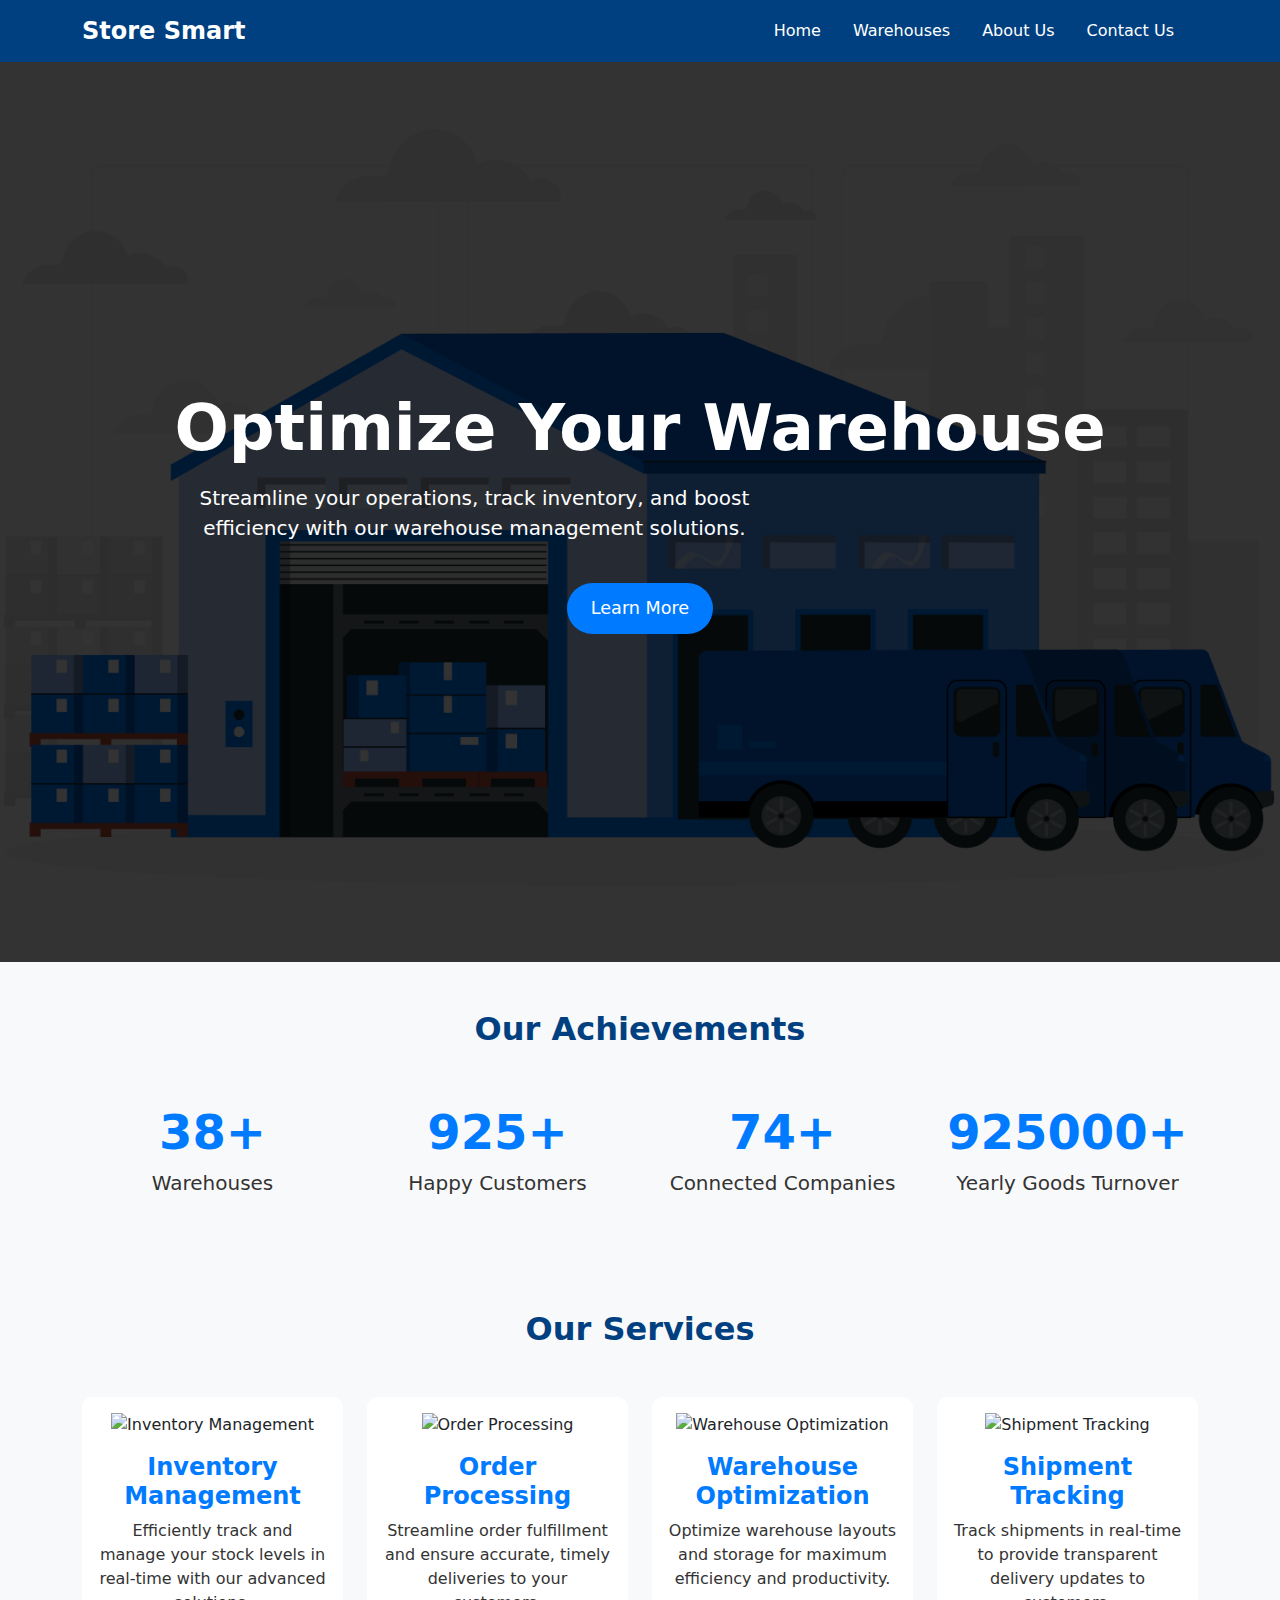
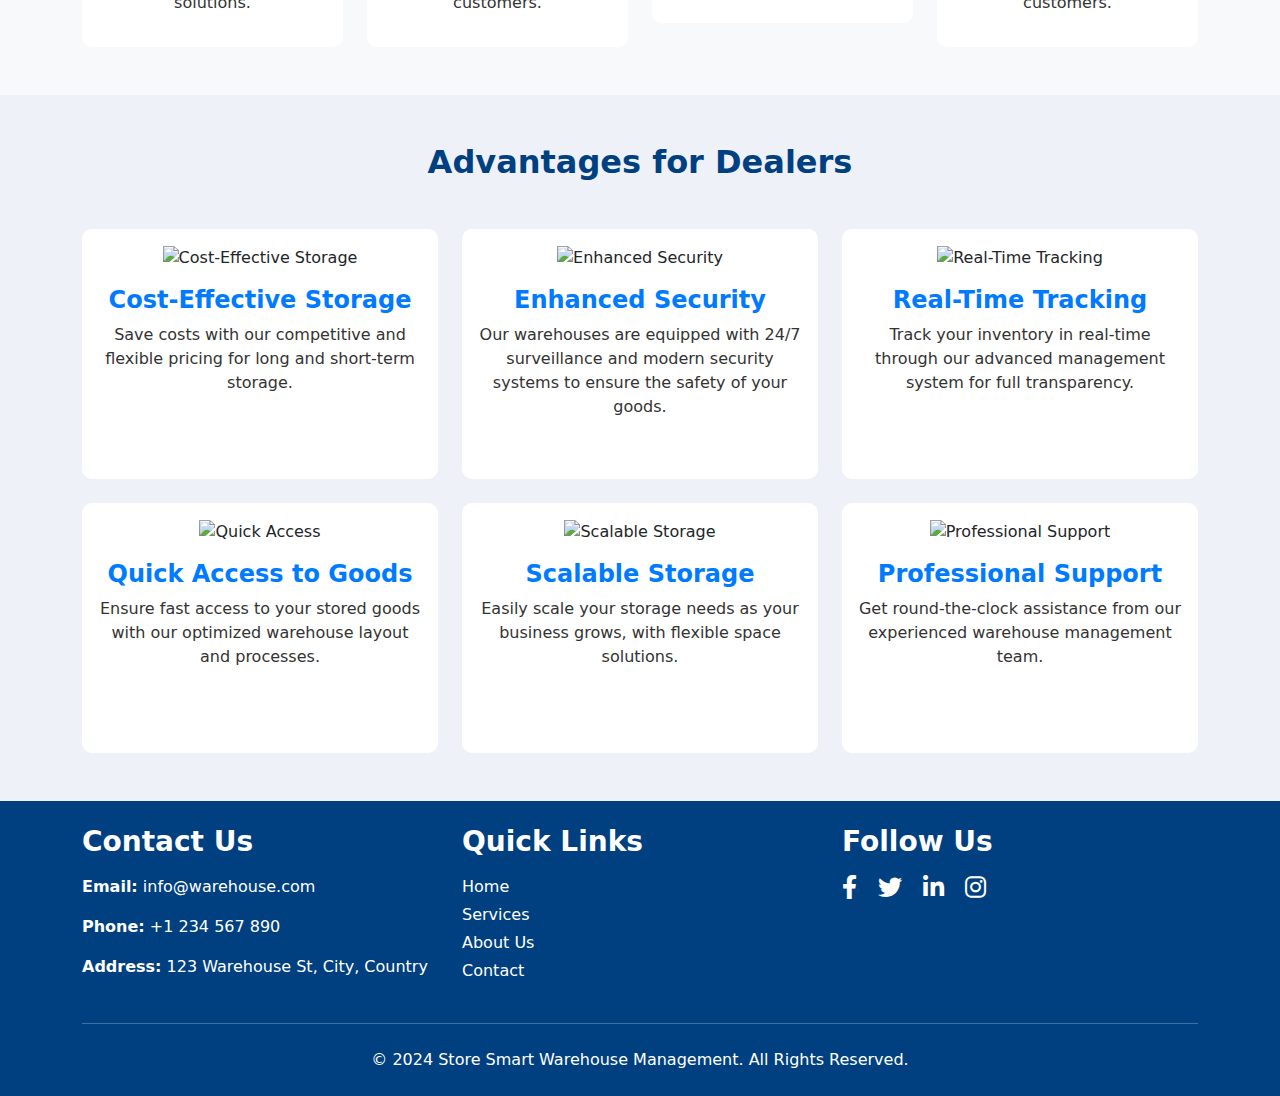
==== index.html @ c5de0a5d "add about page" ====
<!DOCTYPE html>
<html lang="en">

<head>
    <meta charset="UTF-8">
    <meta name="viewport" content="width=device-width, initial-scale=1.0">
    <title>Warehouse Management</title>
    <!-- Font Awesome for Icons -->
    <link rel="stylesheet" href="https://cdnjs.cloudflare.com/ajax/libs/font-awesome/6.0.0-beta3/css/all.min.css">
    <link href="https://cdn.jsdelivr.net/npm/bootstrap@5.3.0-alpha1/dist/css/bootstrap.min.css" rel="stylesheet">
    <link rel="stylesheet" href="asset/css/style.css">
</head>

<body>

    <!-- Header (Navbar) -->
    <nav class="navbar navbar-expand-lg navbar-dark">
        <div class="container">
            <a class="navbar-brand" href="#">Store Smart</a>
            <button class="navbar-toggler" type="button" data-bs-toggle="collapse" data-bs-target="#navbarNav"
                aria-controls="navbarNav" aria-expanded="false" aria-label="Toggle navigation">
                <span class="navbar-toggler-icon"></span>
            </button>
            <div class="collapse navbar-collapse" id="navbarNav">
                <ul class="navbar-nav ms-auto">
                    <li class="nav-item">
                        <a class="nav-link" aria-current="page" href="#">Home</a>
                    </li>
                    <li class="nav-item">
                        <a class="nav-link" href="#features">Warehouses</a>
                    </li>
                    <li class="nav-item">
                        <a class="nav-link" href="about.html">About Us</a>
                    </li>
                    <li class="nav-item">
                        <a class="nav-link" href="#contact">Contact Us</a>
                    </li>
                </ul>
            </div>
        </div>
    </nav>

    <!-- Hero Section -->
    <section class="hero">
        <div class="hero-overlay"></div>
        <div class="hero-content">
            <h1>Optimize Your Warehouse</h1>
            <p>Streamline your operations, track inventory, and boost efficiency with our warehouse management
                solutions.</p>
            <a href="#features" class="btn btn-custom">Learn More</a>
        </div>
    </section>

    <!-- Counter Section -->
    <section class="counter-section">
        <div class="container">
            <h2 class="mb-5">Our Achievements</h2> <!-- Added heading -->
            <div class="row">
                <!-- Number of Warehouses -->
                <div class="col-md-3">
                    <div class="counter" data-target="120">0</div>
                    <p class="counter-text">Warehouses</p>
                </div>
                <!-- Number of Customers -->
                <div class="col-md-3">
                    <div class="counter" data-target="5000">0</div>
                    <p class="counter-text">Happy Customers</p>
                </div>
                <!-- Number of Companies -->
                <div class="col-md-3">
                    <div class="counter" data-target="350">0</div>
                    <p class="counter-text">Connected Companies</p>
                </div>
                <!-- Yearly Goods Turnover -->
                <div class="col-md-3">
                    <div class="counter" data-target="5000000">0</div>
                    <p class="counter-text">Yearly Goods Turnover</p>
                </div>
            </div>
        </div>
    </section>


    <!-- Service Section -->
    <!-- Service Section with Cards -->
    <section class="services-section py-5">
        <div class="container">
            <h2 class="text-center mb-5">Our Services</h2> <!-- Section Heading -->
            <div class="row">
                <!-- Inventory Management Card -->
                <div class="col-md-3">
                    <div class="card service-card text-center">
                        <div class="card-body">
                            <img src="https://img.icons8.com/ios-filled/100/007bff/warehouse-1.png"
                                alt="Inventory Management">
                            <h4 class="mt-3">Inventory Management</h4>
                            <p>Efficiently track and manage your stock levels in real-time with our advanced solutions.
                            </p>
                        </div>
                    </div>
                </div>
                <!-- Order Processing Card -->
                <div class="col-md-3">
                    <div class="card service-card text-center">
                        <div class="card-body">
                            <img src="https://img.icons8.com/ios-filled/100/007bff/checkout.png" alt="Order Processing">
                            <h4 class="mt-3">Order Processing</h4>
                            <p>Streamline order fulfillment and ensure accurate, timely deliveries to your customers.
                            </p>
                        </div>
                    </div>
                </div>
                <!-- Warehouse Optimization Card -->
                <div class="col-md-3">
                    <div class="card service-card text-center">
                        <div class="card-body">
                            <img src="https://img.icons8.com/ios-filled/100/007bff/fork-lift.png"
                                alt="Warehouse Optimization">
                            <h4 class="mt-3">Warehouse Optimization</h4>
                            <p>Optimize warehouse layouts and storage for maximum efficiency and productivity.</p>
                        </div>
                    </div>
                </div>
                <!-- Shipment Tracking Card -->
                <div class="col-md-3">
                    <div class="card service-card text-center">
                        <div class="card-body">
                            <img src="https://img.icons8.com/ios-filled/100/007bff/delivery.png"
                                alt="Shipment Tracking">
                            <h4 class="mt-3">Shipment Tracking</h4>
                            <p>Track shipments in real-time to provide transparent delivery updates to customers.</p>
                        </div>
                    </div>
                </div>
            </div>
        </div>
    </section>


    <!-- Advantages Section -->
    <section class="advantages-section py-5">
        <div class="container">
            <h2 class="text-center mb-5">Advantages for Dealers</h2> <!-- Section Heading -->
            <div class="row">
                <!-- Advantage 1: Cost-Effective Storage -->
                <div class="col-md-4 d-flex">
                    <div class="card advantage-card text-center flex-fill">
                        <div class="card-body">
                            <img src="https://img.icons8.com/ios-filled/100/007bff/money.png"
                                alt="Cost-Effective Storage">
                            <h4 class="mt-3">Cost-Effective Storage</h4>
                            <p>Save costs with our competitive and flexible pricing for long and short-term storage.</p>
                        </div>
                    </div>
                </div>
                <!-- Advantage 2: Enhanced Security -->
                <div class="col-md-4 d-flex">
                    <div class="card advantage-card text-center flex-fill">
                        <div class="card-body">
                            <img src="https://img.icons8.com/ios-filled/100/007bff/security-shield-green.png"
                                alt="Enhanced Security">
                            <h4 class="mt-3">Enhanced Security</h4>
                            <p>Our warehouses are equipped with 24/7 surveillance and modern security systems to ensure
                                the safety of your goods.</p>
                        </div>
                    </div>
                </div>
                <!-- Advantage 3: Real-Time Tracking -->
                <div class="col-md-4 d-flex">
                    <div class="card advantage-card text-center flex-fill">
                        <div class="card-body">
                            <img src="https://img.icons8.com/ios-filled/100/007bff/time-machine.png"
                                alt="Real-Time Tracking">
                            <h4 class="mt-3">Real-Time Tracking</h4>
                            <p>Track your inventory in real-time through our advanced management system for full
                                transparency.</p>
                        </div>
                    </div>
                </div>
            </div>

            <div class="row mt-4">
                <!-- Advantage 4: Quick Access -->
                <div class="col-md-4 d-flex">
                    <div class="card advantage-card text-center flex-fill">
                        <div class="card-body">
                            <img src="https://img.icons8.com/ios-filled/100/007bff/time.png" alt="Quick Access">
                            <h4 class="mt-3">Quick Access to Goods</h4>
                            <p>Ensure fast access to your stored goods with our optimized warehouse layout and
                                processes.</p>
                        </div>
                    </div>
                </div>
                <!-- Advantage 5: Scalable Storage -->
                <div class="col-md-4 d-flex">
                    <div class="card advantage-card text-center flex-fill">
                        <div class="card-body">
                            <img src="https://img.icons8.com/ios-filled/100/007bff/expand.png" alt="Scalable Storage">
                            <h4 class="mt-3">Scalable Storage</h4>
                            <p>Easily scale your storage needs as your business grows, with flexible space solutions.
                            </p>
                        </div>
                    </div>
                </div>
                <!-- Advantage 6: Professional Support -->
                <div class="col-md-4 d-flex">
                    <div class="card advantage-card text-center flex-fill">
                        <div class="card-body">
                            <img src="https://img.icons8.com/ios-filled/100/007bff/support.png"
                                alt="Professional Support">
                            <h4 class="mt-3">Professional Support</h4>
                            <p>Get round-the-clock assistance from our experienced warehouse management team.</p>
                        </div>
                    </div>
                </div>
            </div>
        </div>
    </section>


    <!-- Footer Section -->
    <footer class="py-4">
        <div class="container">
            <div class="row">
                <div class="col-md-4">
                    <h5 class="fw-bold fs-3 mb-3">Contact Us</h5>
                    <p><strong>Email:</strong> info@warehouse.com</p>
                    <p><strong>Phone:</strong> +1 234 567 890</p>
                    <p><strong>Address:</strong> 123 Warehouse St, City, Country</p>
                </div>
                <div class="col-md-4">
                    <h5 class="fw-bold fs-3 mb-3">Quick Links</h5>
                    <ul class="list-unstyled">
                        <li class="mb-1"><a href="index.html" class="text-white">Home</a></li>
                        <li class="mb-1"><a href="services.html" class="text-white">Services</a></li>
                        <li class="mb-1"><a href="about.html" class="text-white">About Us</a></li>
                        <li class="mb-1"><a href="contact.html" class="text-white">Contact</a></li>
                    </ul>
                </div>
                <div class="col-md-4">
                    <h5 class="fw-bold fs-3 mb-3">Follow Us</h5>
                    <a href="#" class="text-white me-3"><i class="fs-4 fab fa-facebook-f"></i></a>
                    <a href="#" class="text-white me-3"><i class="fs-4 fab fa-twitter"></i></a>
                    <a href="#" class="text-white me-3"><i class="fs-4 fab fa-linkedin-in"></i></a>
                    <a href="#" class="text-white"><i class="fs-4 fab fa-instagram"></i></a>
                </div>
            </div>
            <hr class="my-4">
            <div class="text-center">
                <p class="mb-0">&copy; 2024 Store Smart Warehouse Management. All Rights Reserved.</p>
            </div>
        </div>
    </footer>



    <!-- Scripts and Closing Body Tag -->
    <script src="https://code.jquery.com/jquery-3.6.0.min.js"></script>
    <!-- <script src="https://cdnjs.cloudflare.com/ajax/libs/bootstrap/5.1.3/js/bootstrap.bundle.min.js"></script> -->
    <script src="https://cdn.jsdelivr.net/npm/bootstrap@5.3.0-alpha1/dist/js/bootstrap.bundle.min.js"></script>
    <script src="asset/js/script.js"></script>

</body>

</html>
---- asset/css/style.css ----
/* Custom CSS for Hero Section */
 .hero {
     background: url('../images/hero-background.jpg') no-repeat center center/cover;
     min-height: 100vh;
     color: #fff;
     display: flex;
     align-items: center;
     justify-content: center;
     position: relative;
     text-align: center;
 }

 .hero-overlay {
     position: absolute;
     top: 0;
     left: 0;
     width: 100%;
     height: 100%;
     background: rgba(0, 0, 0, 0.8);
     /* Dark overlay */
 }

 .hero-content {
     position: relative;
     z-index: 2;
 }

 .hero h1 {
     font-size: 4rem;
     font-weight: 700;
 }

 .hero p {
     font-size: 1.25rem;
     margin-top: 1rem;
     max-width: 600px;
 }

 /* Blue theme styles */
 .btn-custom {
     background-color: #007bff;
     color: #fff;
     font-size: 1.1rem;
     padding: 0.75rem 1.5rem;
     border-radius: 30px;
     margin-top: 1.5rem;
     border: none;
 }

 .btn-custom:hover {
     background-color: #0056b3;
 }

 /* Header Blue Theme */
 .navbar {
     background-color: #004080;
     /* Dark blue */
 }

 .navbar-brand {
     color: #fff !important;
     font-size: 1.5rem;
     font-weight: bold;
 }

 .navbar-nav .nav-link {
     color: #fff !important;
     margin-right: 1rem;
 }

 .navbar-nav .nav-link:hover {
     color: #d9d9d9 !important;
 }

 .navbar-toggler {
     border-color: #fff;
 }

 /* Counter Section Styles */
 .counter-section {
     padding: 3rem 0;
     background-color: #f8f9fa;
     text-align: center;
 }

 .counter {
     font-size: 3rem;
     font-weight: 700;
     color: #007bff;
 }

 .counter-text {
     font-size: 1.25rem;
     font-weight: 500;
     color: #333;
 }

 /* Service Section Styling */
 /* Service Section Styling */
 .services-section {
     background-color: #f8f9fa;
     /* Light background */
 }

 .services-section h2 {
     color: #004080;
     /* Dark blue heading color */
     font-weight: bold;
 }

 /* Card Styling */
 .service-card {
     border: none;
     /* Remove card border */
     border-radius: 10px;
     /* Rounded corners */
     transition: transform 0.3s, box-shadow 0.3s;
     /* Smooth transition for hover effect */
 }

 .service-card img {
     width: 80px;
     /* Size of the icons */
 }

 .service-card h4 {
     color: #007bff;
     /* Blue color for service titles */
     font-weight: bold;
 }

 .service-card p {
     color: #333;
     font-size: 1rem;
 }

 /* Hover effect */
 .service-card:hover {
     transform: translateY(-10px);
     /* Lift the card up on hover */
     box-shadow: 0 4px 20px rgba(0, 0, 0, 0.1);
     /* Apply shadow on hover */
 }

 /* Advantages Section Styling */
 .advantages-section {
     background-color: #eef1f7;
     /* Light background */
 }

 .advantages-section h2,
 .counter-section h2 {
     color: #004080;
     /* Dark blue heading */
     font-weight: bold;
 }

 /* Card Styling */
 .advantage-card {
     border: none;
     border-radius: 10px;
     transition: transform 0.3s, box-shadow 0.3s;
     display: flex;
     flex-direction: column;
     /* Align items vertically */
     justify-content: space-between;
     /* Space out items */
     width: 100%;
     /* Set to full width */
     height: 250px;
     /* Set fixed height for square shape */
 }

 .advantage-card img {
     width: 80px;
     /* Size of the icons */
 }

 .advantage-card h4 {
     color: #007bff;
     /* Blue color for advantage titles */
     font-weight: bold;
 }

 .advantage-card p {
     color: #333;
     font-size: 1rem;
 }

 /* Hover effect for the cards */
 .advantage-card:hover {
     transform: translateY(-10px);
     /* Slight lift on hover */
     box-shadow: 0 4px 20px rgba(0, 0, 0, 0.1);
     /* Subtle shadow */
 }

 /* Footer Styling */
 footer {
     background-color: #004080;
     color: white;
 }

 footer a {
     text-decoration: none;
     color: white;
 }
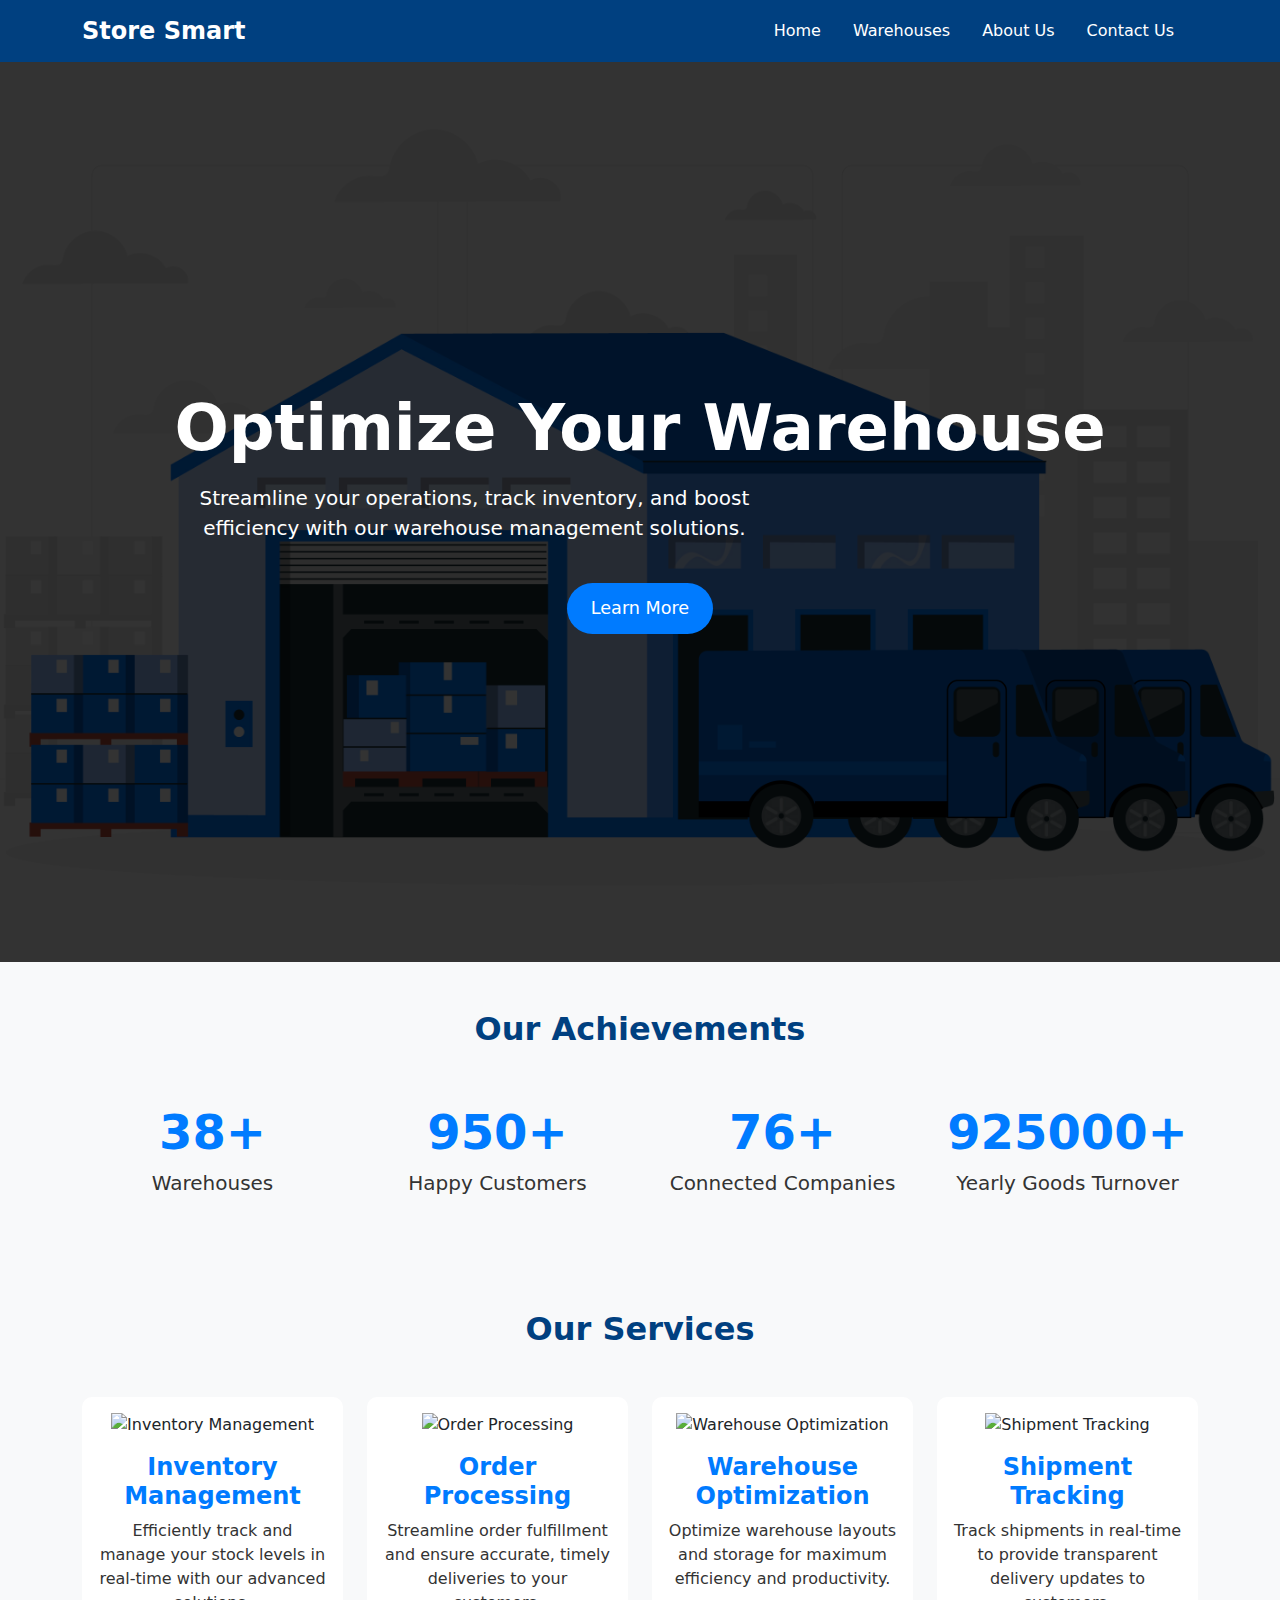
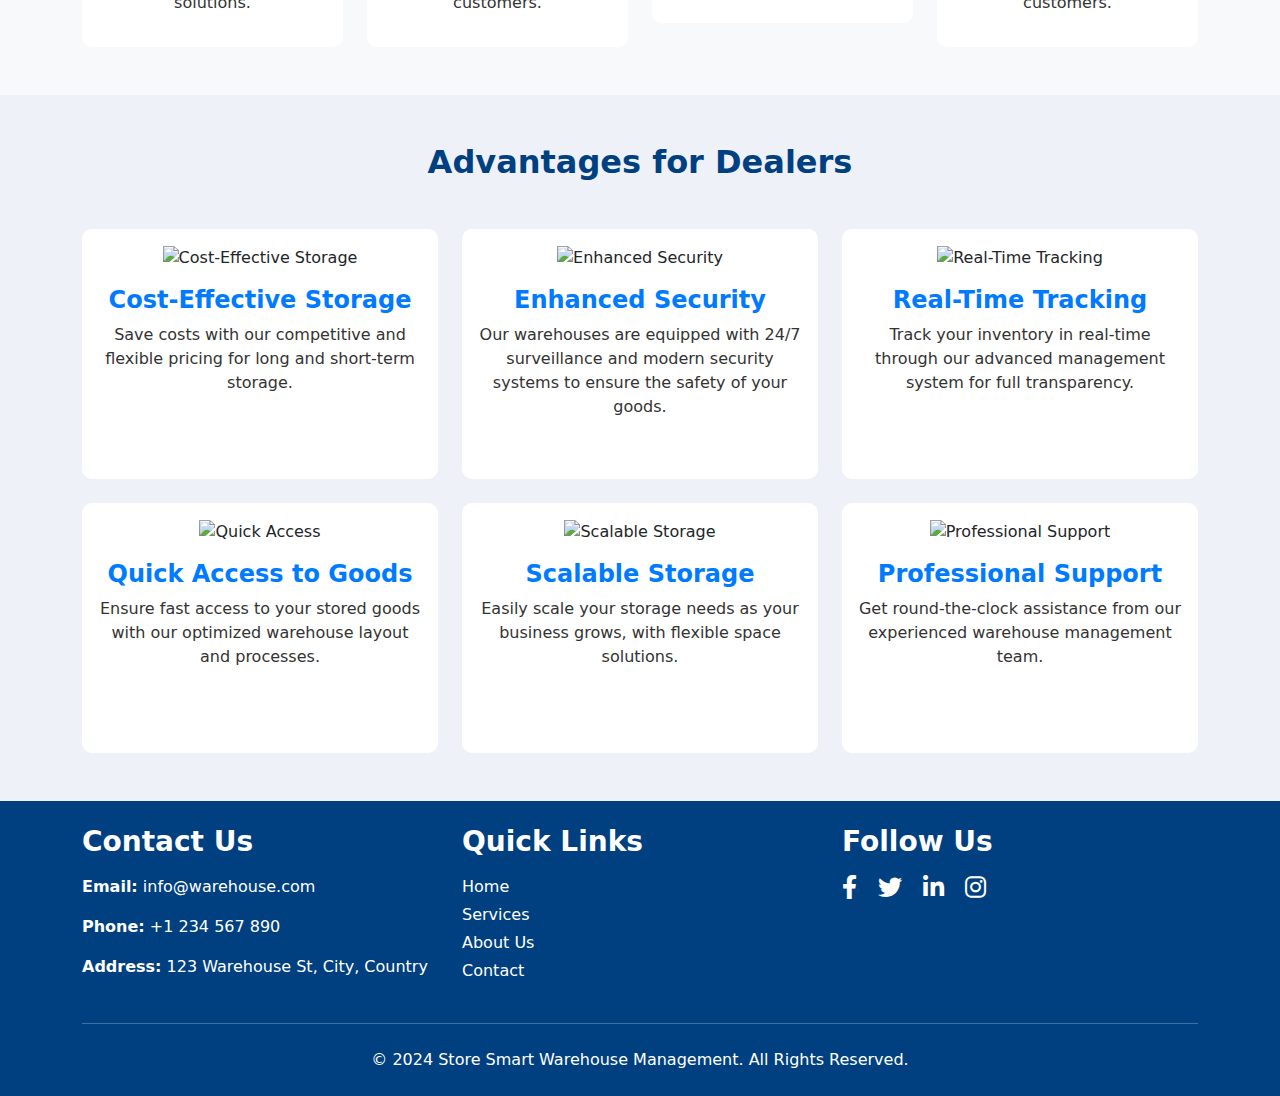
==== commit acc8ce82: "about page in progress" ====
--- a/index.html
+++ b/index.html
@@ -24,7 +24,7 @@
             <div class="collapse navbar-collapse" id="navbarNav">
                 <ul class="navbar-nav ms-auto">
                     <li class="nav-item">
-                        <a class="nav-link" aria-current="page" href="#">Home</a>
+                        <a class="nav-link" aria-current="page" href="index.html">Home</a>
                     </li>
                     <li class="nav-item">
                         <a class="nav-link" href="#features">Warehouses</a>
@@ -47,7 +47,7 @@
             <h1>Optimize Your Warehouse</h1>
             <p>Streamline your operations, track inventory, and boost efficiency with our warehouse management
                 solutions.</p>
-            <a href="#features" class="btn btn-custom">Learn More</a>
+            <a href="about.html" class="btn btn-custom">Learn More</a>
         </div>
     </section>
 
--- a/asset/css/style.css
+++ b/asset/css/style.css
@@ -118,7 +118,8 @@
      /* Smooth transition for hover effect */
  }
 
- .service-card img {
+ .service-card img,
+ .community-section img {
      width: 80px;
      /* Size of the icons */
  }
@@ -135,7 +136,8 @@
  }
 
  /* Hover effect */
- .service-card:hover {
+ .service-card:hover,
+ .community-section:ho {
      transform: translateY(-10px);
      /* Lift the card up on hover */
      box-shadow: 0 4px 20px rgba(0, 0, 0, 0.1);
@@ -148,10 +150,8 @@
      /* Light background */
  }
 
- .advantages-section h2,
- .counter-section h2 {
+ h2 {
      color: #004080;
-     /* Dark blue heading */
      font-weight: bold;
  }
 
@@ -205,3 +205,99 @@
      text-decoration: none;
      color: white;
  }
+
+ .no-fouc {
+     display: none;
+ }
+
+ .quotes {
+     width: 60%;
+     margin: 24px auto;
+ }
+
+ /* Simple Slider */
+ .white-back {
+     box-shadow: 0 2px 5px rgba(0, 0, 0, 0.2);
+     background: #004080;
+ }
+
+ .simple blockquote p {
+     border-top: 1px solid #ccc;
+     border-bottom: 1px solid #ccc;
+     color: #1e528e;
+     padding: 25px;
+     font-size: 1.25em;
+     font-style: italic;
+     text-align: center;
+ }
+
+ .simple cite {
+     font-size: 1em;
+     float: right;
+     font-style: normal;
+     color: #1e528e;
+ }
+
+ .simple cite a {
+     color: #2d91c2;
+     font-style: italic;
+     text-decoration: none;
+     font-size: 0.85em;
+ }
+
+ .simple cite a:hover {
+     color: #00b4cc;
+ }
+
+ /* A custom cursor to let folks know they can drag things */
+
+ /* Bubble Slider */
+
+ .bubble blockquote {
+     margin: 10px 10px 0;
+     background: #004080;
+     padding: 60px;
+     position: relative;
+     border: none;
+     border-radius: 8px;
+     font-size: 1.25em;
+     color: #fff;
+ }
+
+ .bubble blockquote:before,
+ .bubble blockquote:after {
+     content: "\201C";
+     position: absolute;
+     font-size: 80px;
+     padding: 10px;
+     line-height: 1;
+     color: #fff;
+ }
+
+ .bubble blockquote:before {
+     top: 0;
+     left: 10px;
+     color: #004080;
+ }
+
+ .bubble blockquote:after {
+     content: "\201D";
+     right: 10px;
+     bottom: -0.5em;
+ }
+
+ .bubble div {
+     width: 0;
+     height: 0;
+     border-left: 0 solid transparent;
+     border-right: 20px solid transparent;
+     border-top: 20px solid #373737;
+     margin: 0 0 0 60px;
+     margin-bottom: 10px;
+ }
+
+ .bubble cite {
+     padding-left: 20px;
+     font-size: 1.25em;
+     color: #004080;
+ }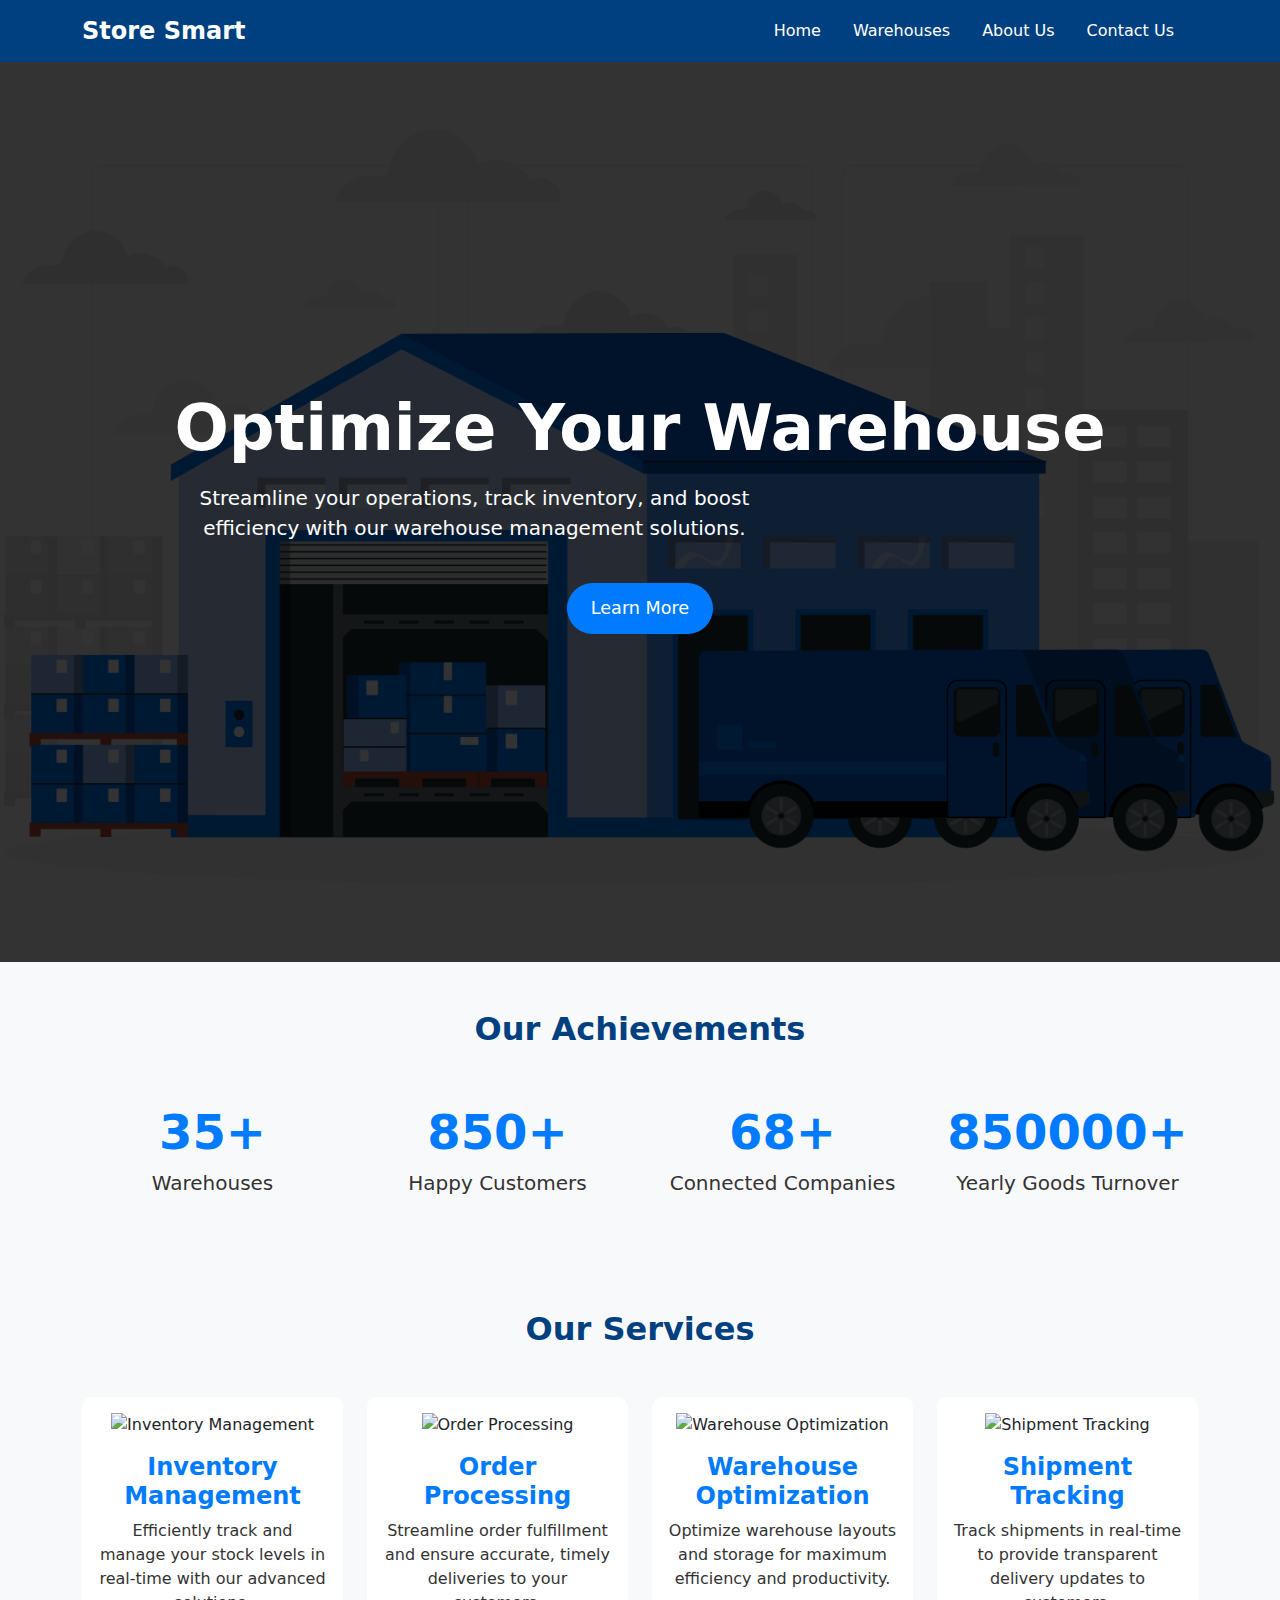
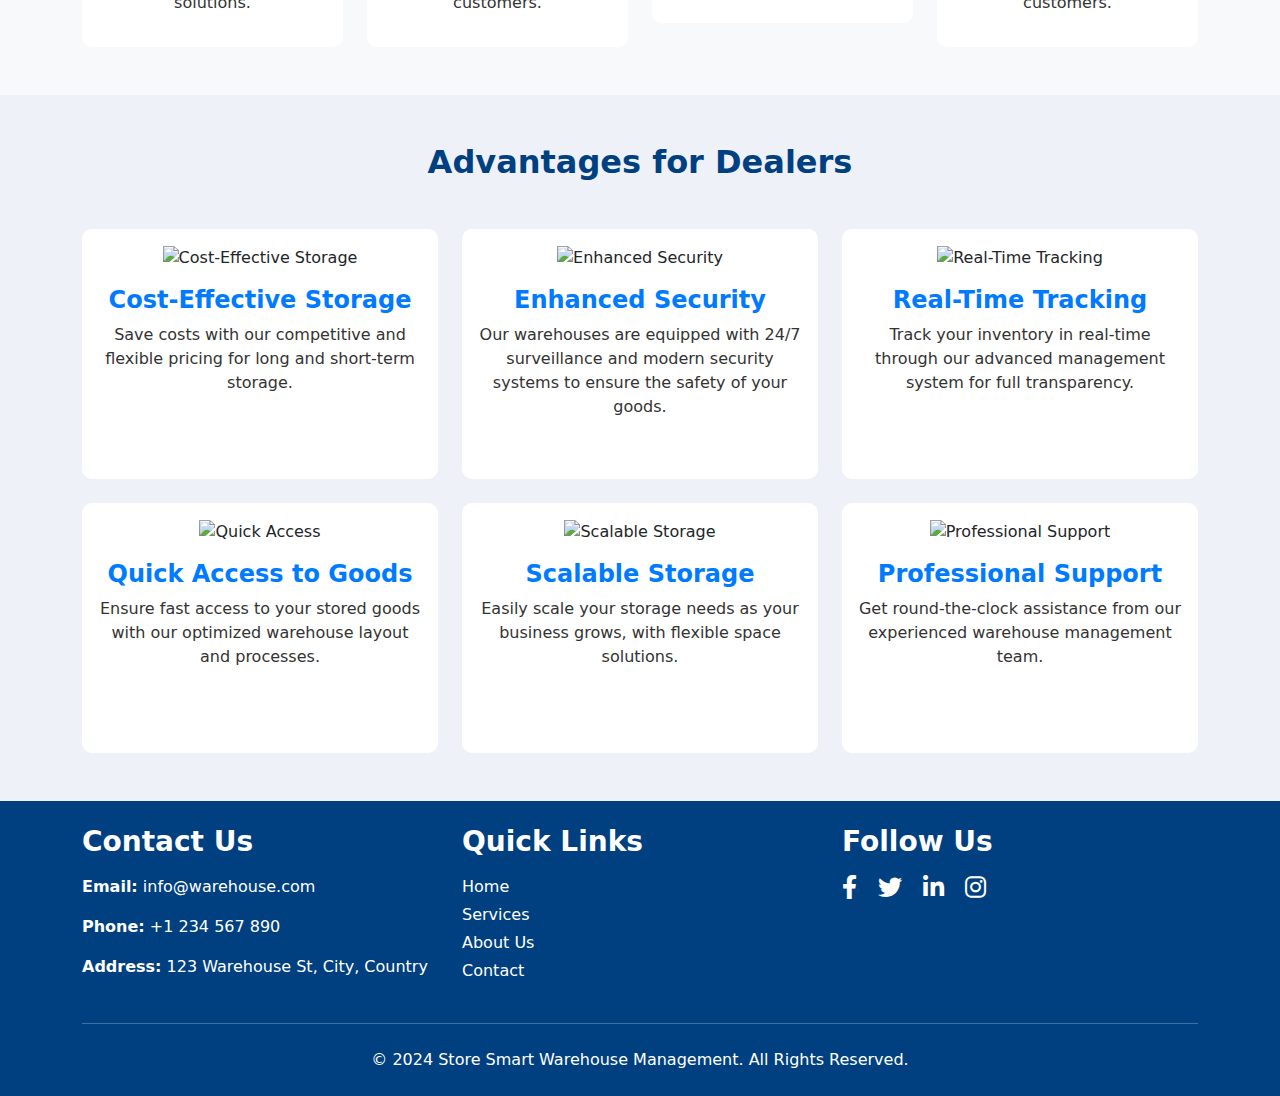
==== commit 22fdd347: "warehouse.html page is ready" ====
--- a/index.html
+++ b/index.html
@@ -27,7 +27,7 @@
                         <a class="nav-link" aria-current="page" href="index.html">Home</a>
                     </li>
                     <li class="nav-item">
-                        <a class="nav-link" href="#features">Warehouses</a>
+                        <a class="nav-link" href="warehouse.html">Warehouses</a>
                     </li>
                     <li class="nav-item">
                         <a class="nav-link" href="about.html">About Us</a>
@@ -81,7 +81,6 @@
     </section>
 
 
-    <!-- Service Section -->
     <!-- Service Section with Cards -->
     <section class="services-section py-5">
         <div class="container">
--- a/asset/css/style.css
+++ b/asset/css/style.css
@@ -300,4 +300,30 @@
      padding-left: 20px;
      font-size: 1.25em;
      color: #004080;
+ }
+
+ .partners-section img {
+     transition: all 0.3s linear;
+     border-radius: 8px;
+ }
+
+ .partners-section img:hover {
+     transform: translateY(-10px);
+     /* Slight lift on hover */
+     box-shadow: 0 4px 20px rgba(0, 0, 0, 0.2);
+     /* Subtle shadow */
+ }
+
+ .warehouses a {
+     color: #004080;
+ }
+
+ .warehouses .web-scroll {
+     transition: all 0.3s linear;
+ }
+
+ .web-scroll:hover {
+     transform: translateY(-10px);
+     /* Slight lift on hover */
+     /* Subtle shadow */
  }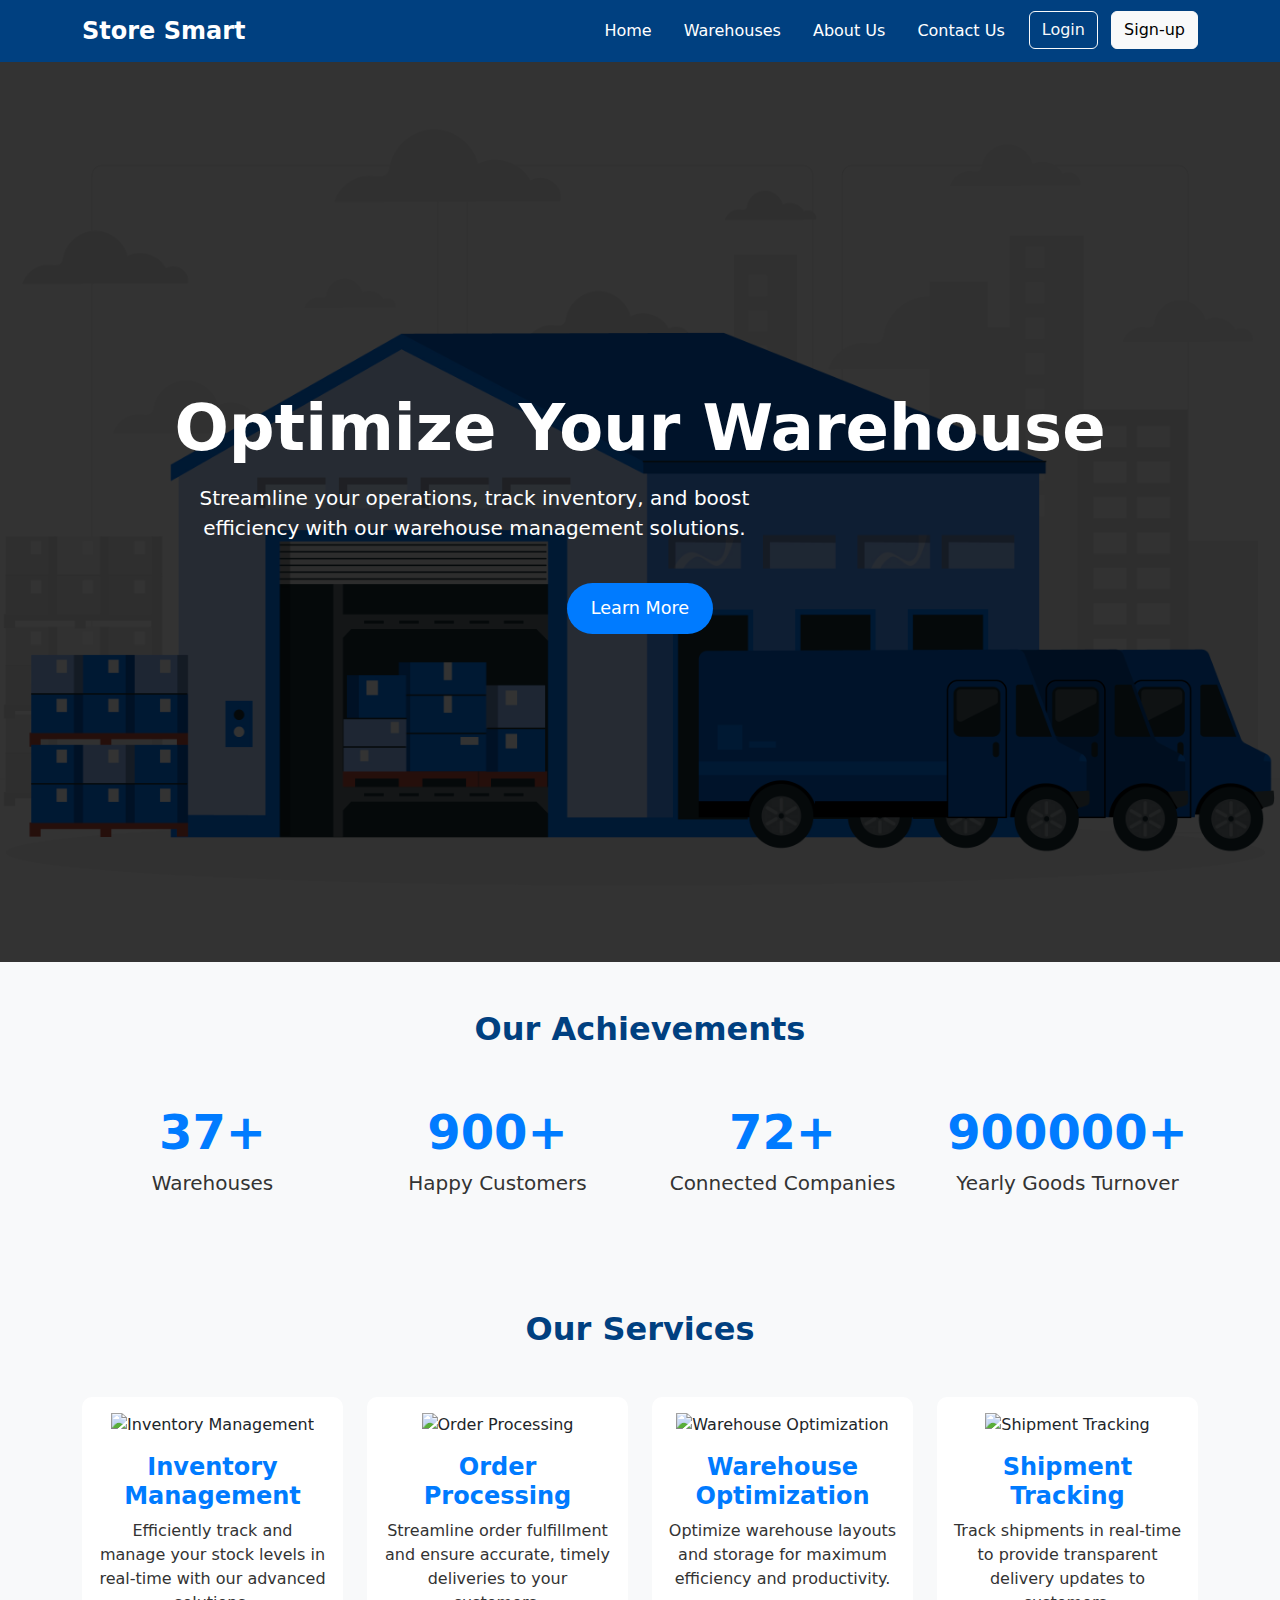
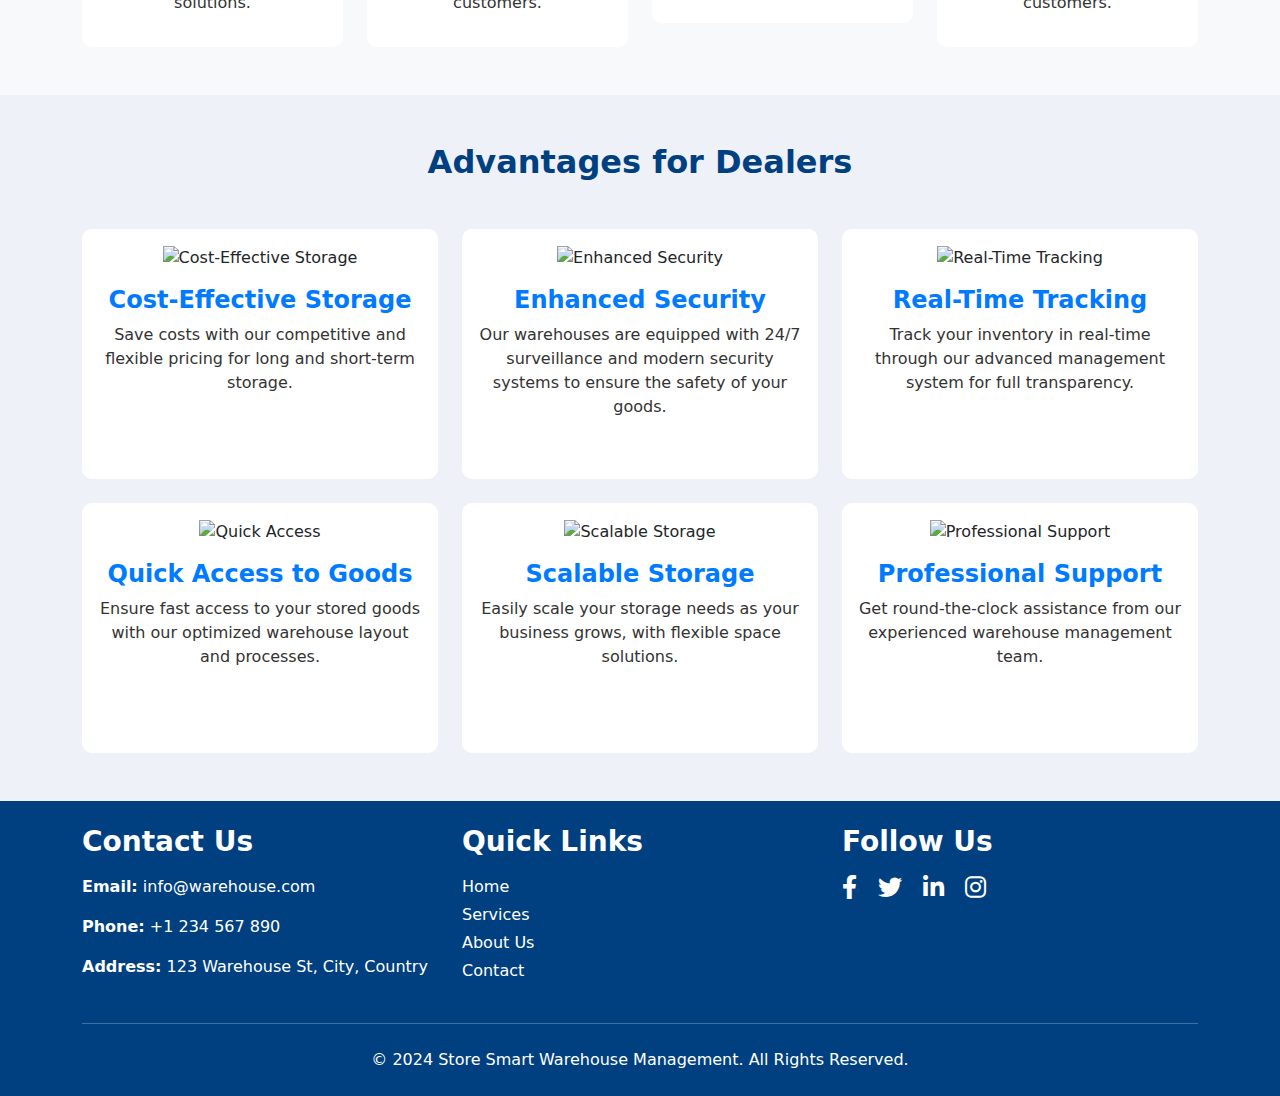
==== commit 04dc1e29: "responsive screen bugs solved and improved ui" ====
--- a/index.html
+++ b/index.html
@@ -14,9 +14,9 @@
 <body>
 
     <!-- Header (Navbar) -->
-    <nav class="navbar navbar-expand-lg navbar-dark">
-        <div class="container">
-            <a class="navbar-brand" href="#">Store Smart</a>
+    <nav class="navbar navbar-expand-lg navbar-dark sticky-top">
+        <div class="container">
+            <a class="navbar-brand" href="index.html">Store Smart</a>
             <button class="navbar-toggler" type="button" data-bs-toggle="collapse" data-bs-target="#navbarNav"
                 aria-controls="navbarNav" aria-expanded="false" aria-label="Toggle navigation">
                 <span class="navbar-toggler-icon"></span>
@@ -33,12 +33,17 @@
                         <a class="nav-link" href="about.html">About Us</a>
                     </li>
                     <li class="nav-item">
-                        <a class="nav-link" href="#contact">Contact Us</a>
+                        <a class="nav-link" href="contact.html">Contact Us</a>
+                    </li>
+                    <li class="nav-item">
+                        <button class="btn btn-outline-light me-2">Login</button>
+                        <button class="btn btn-light">Sign-up</button>
                     </li>
                 </ul>
             </div>
         </div>
     </nav>
+
 
     <!-- Hero Section -->
     <section class="hero">
--- a/asset/css/style.css
+++ b/asset/css/style.css
@@ -119,7 +119,8 @@
  }
 
  .service-card img,
- .community-section img {
+ .community-section img,
+ .advantage-card img {
      width: 80px;
      /* Size of the icons */
  }
@@ -171,10 +172,6 @@
      /* Set fixed height for square shape */
  }
 
- .advantage-card img {
-     width: 80px;
-     /* Size of the icons */
- }
 
  .advantage-card h4 {
      color: #007bff;
@@ -211,7 +208,7 @@
  }
 
  .quotes {
-     width: 60%;
+     /* width: 60%; */
      margin: 24px auto;
  }
 
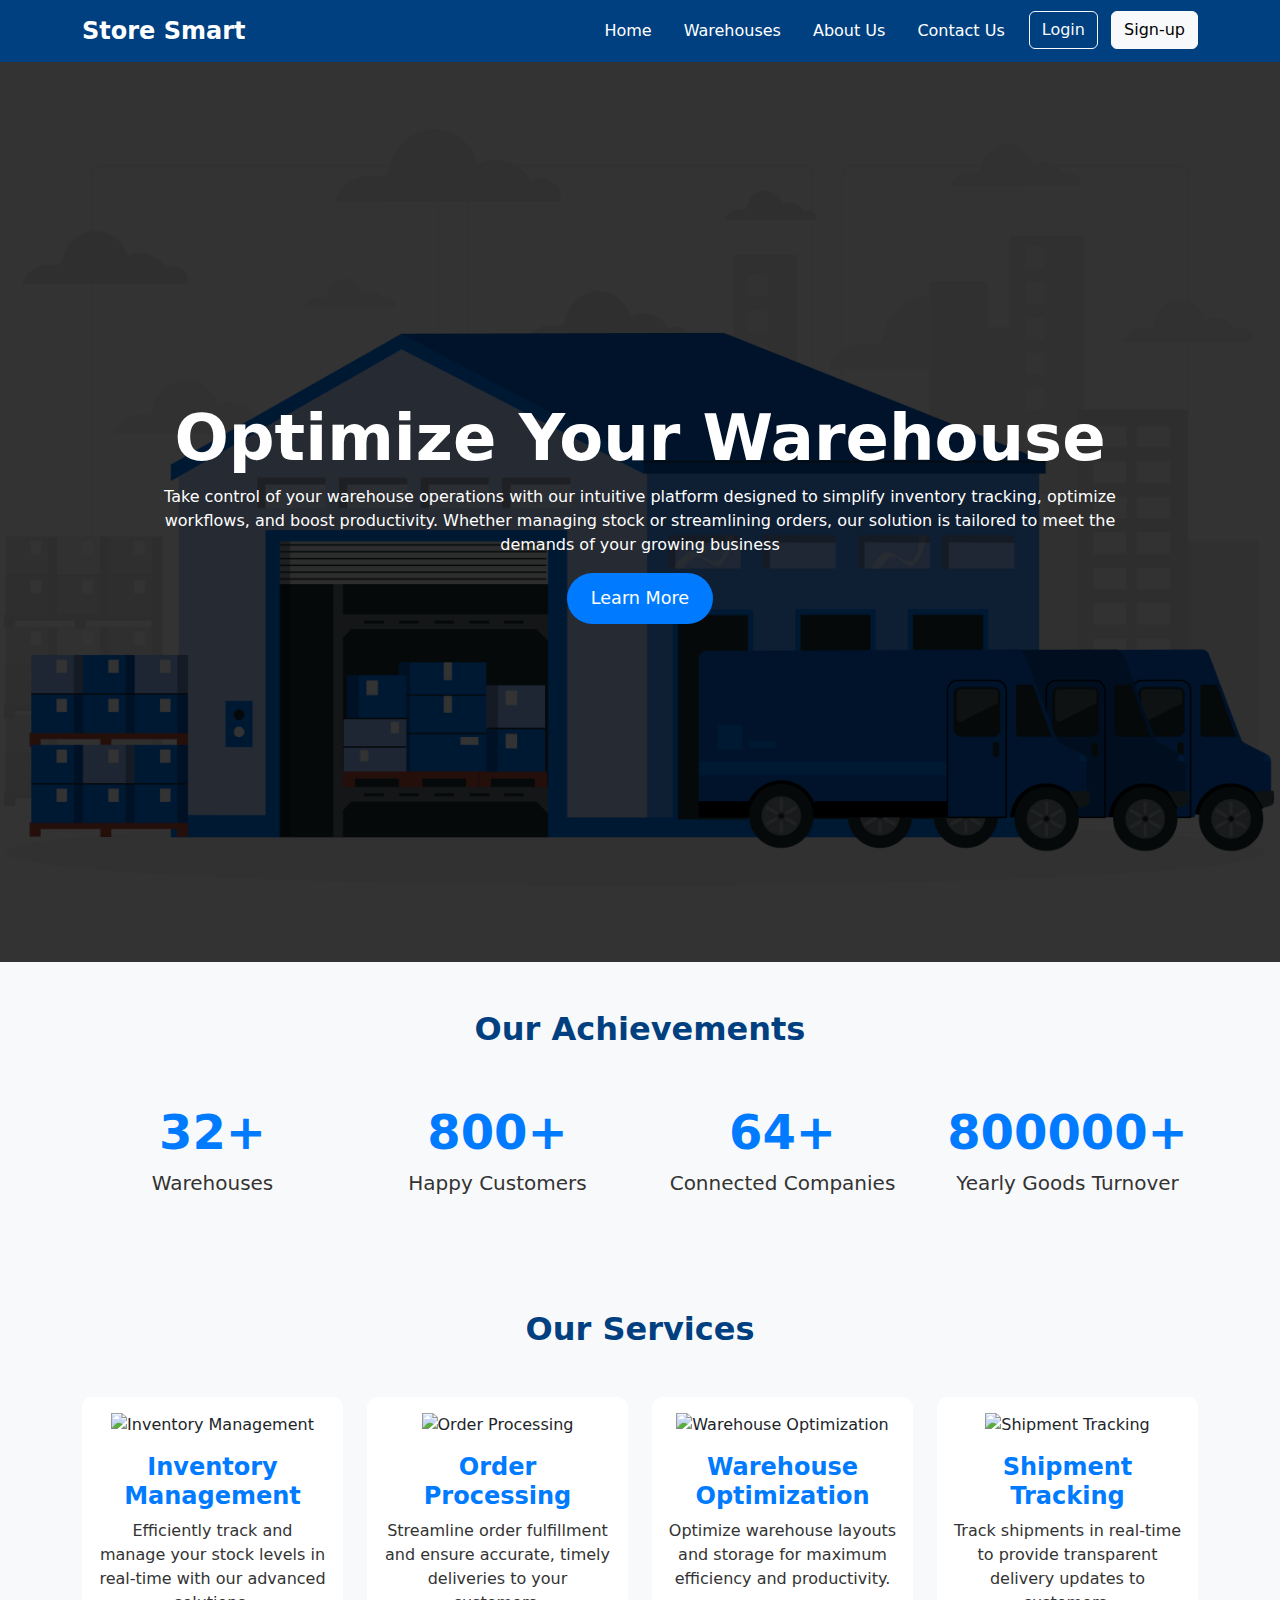
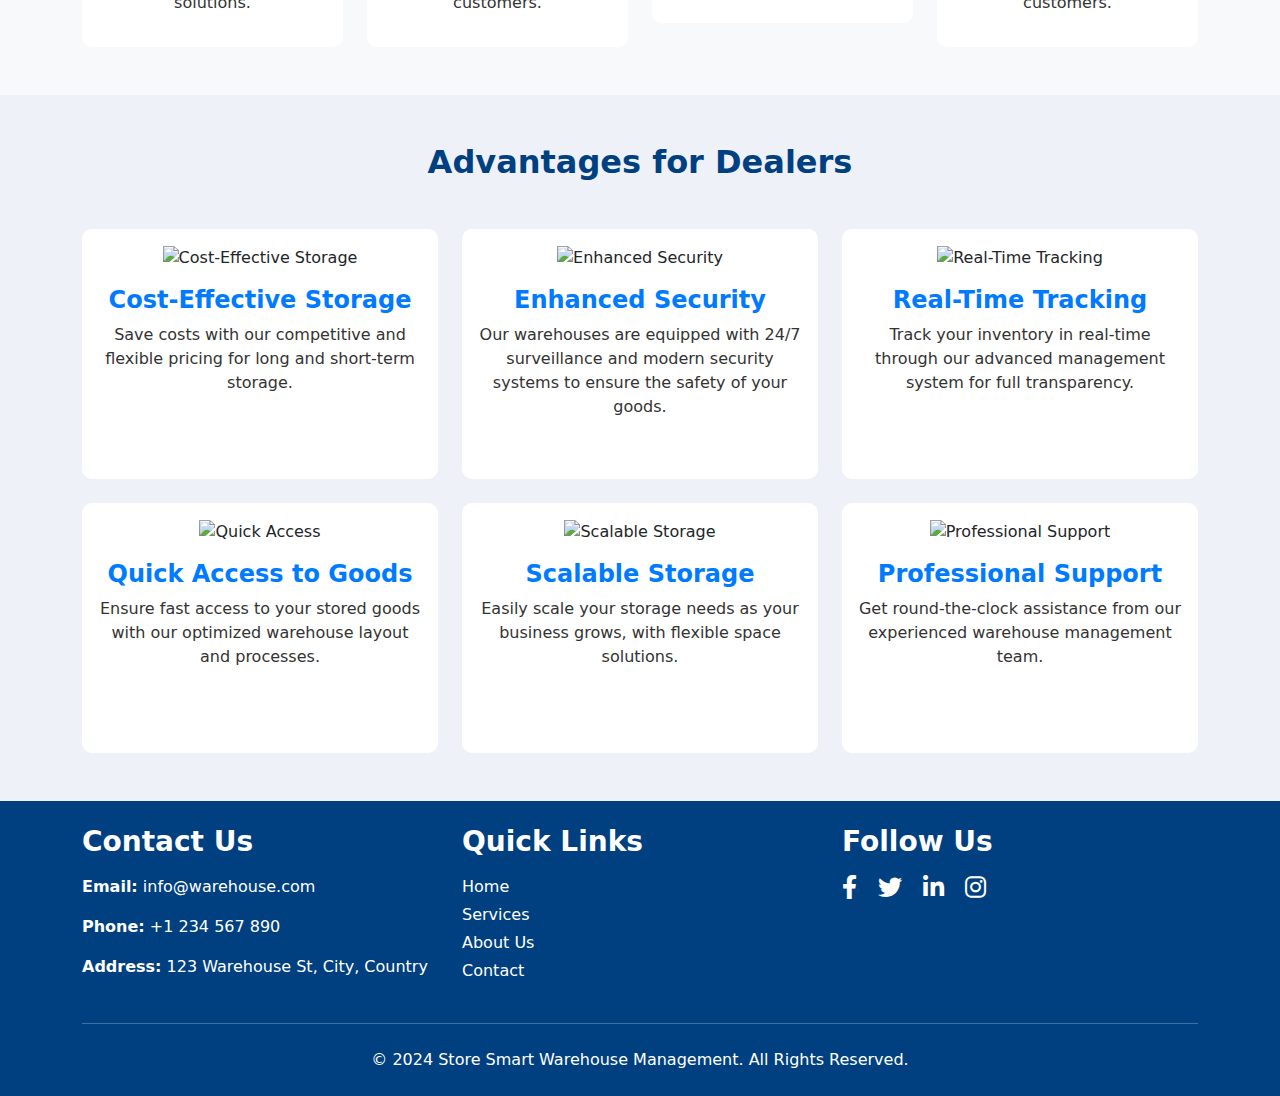
==== commit 9115a3bd: "contact us page is ready" ====
--- a/index.html
+++ b/index.html
@@ -48,10 +48,13 @@
     <!-- Hero Section -->
     <section class="hero">
         <div class="hero-overlay"></div>
-        <div class="hero-content">
-            <h1>Optimize Your Warehouse</h1>
-            <p>Streamline your operations, track inventory, and boost efficiency with our warehouse management
-                solutions.</p>
+        <div class="hero-content container">
+            <h1 class="fw-bold display-3">Optimize Your Warehouse</h1>
+            <p>
+                Take control of your warehouse operations with our intuitive platform designed to simplify inventory
+                tracking, optimize workflows, and boost productivity. Whether managing stock or streamlining orders, our
+                solution is tailored to meet the demands of your growing business
+            </p>
             <a href="about.html" class="btn btn-custom">Learn More</a>
         </div>
     </section>
--- a/asset/css/style.css
+++ b/asset/css/style.css
@@ -25,15 +25,11 @@
      z-index: 2;
  }
 
- .hero h1 {
-     font-size: 4rem;
-     font-weight: 700;
- }
 
  .hero p {
-     font-size: 1.25rem;
      margin-top: 1rem;
-     max-width: 600px;
+     max-width: 90%;
+     margin: auto;
  }
 
  /* Blue theme styles */
@@ -43,7 +39,7 @@
      font-size: 1.1rem;
      padding: 0.75rem 1.5rem;
      border-radius: 30px;
-     margin-top: 1.5rem;
+     margin-top: 1rem;
      border: none;
  }
 
@@ -323,4 +319,28 @@
      transform: translateY(-10px);
      /* Slight lift on hover */
      /* Subtle shadow */
+ }
+
+ iconify-icon {
+     color: #004080;
+     transition: all 0.3s linear;
+ }
+
+
+ .contact-details li {
+     transition: all 0.3s linear;
+     border: 1px solid #004080;
+     border-radius: 50%;
+ }
+
+ .contact-details li:hover {
+     background-color: #004080;
+ }
+
+ .contact-details li:hover iconify-icon {
+     color: white;
+ }
+
+ .contact-details a {
+     color: #004080;
  }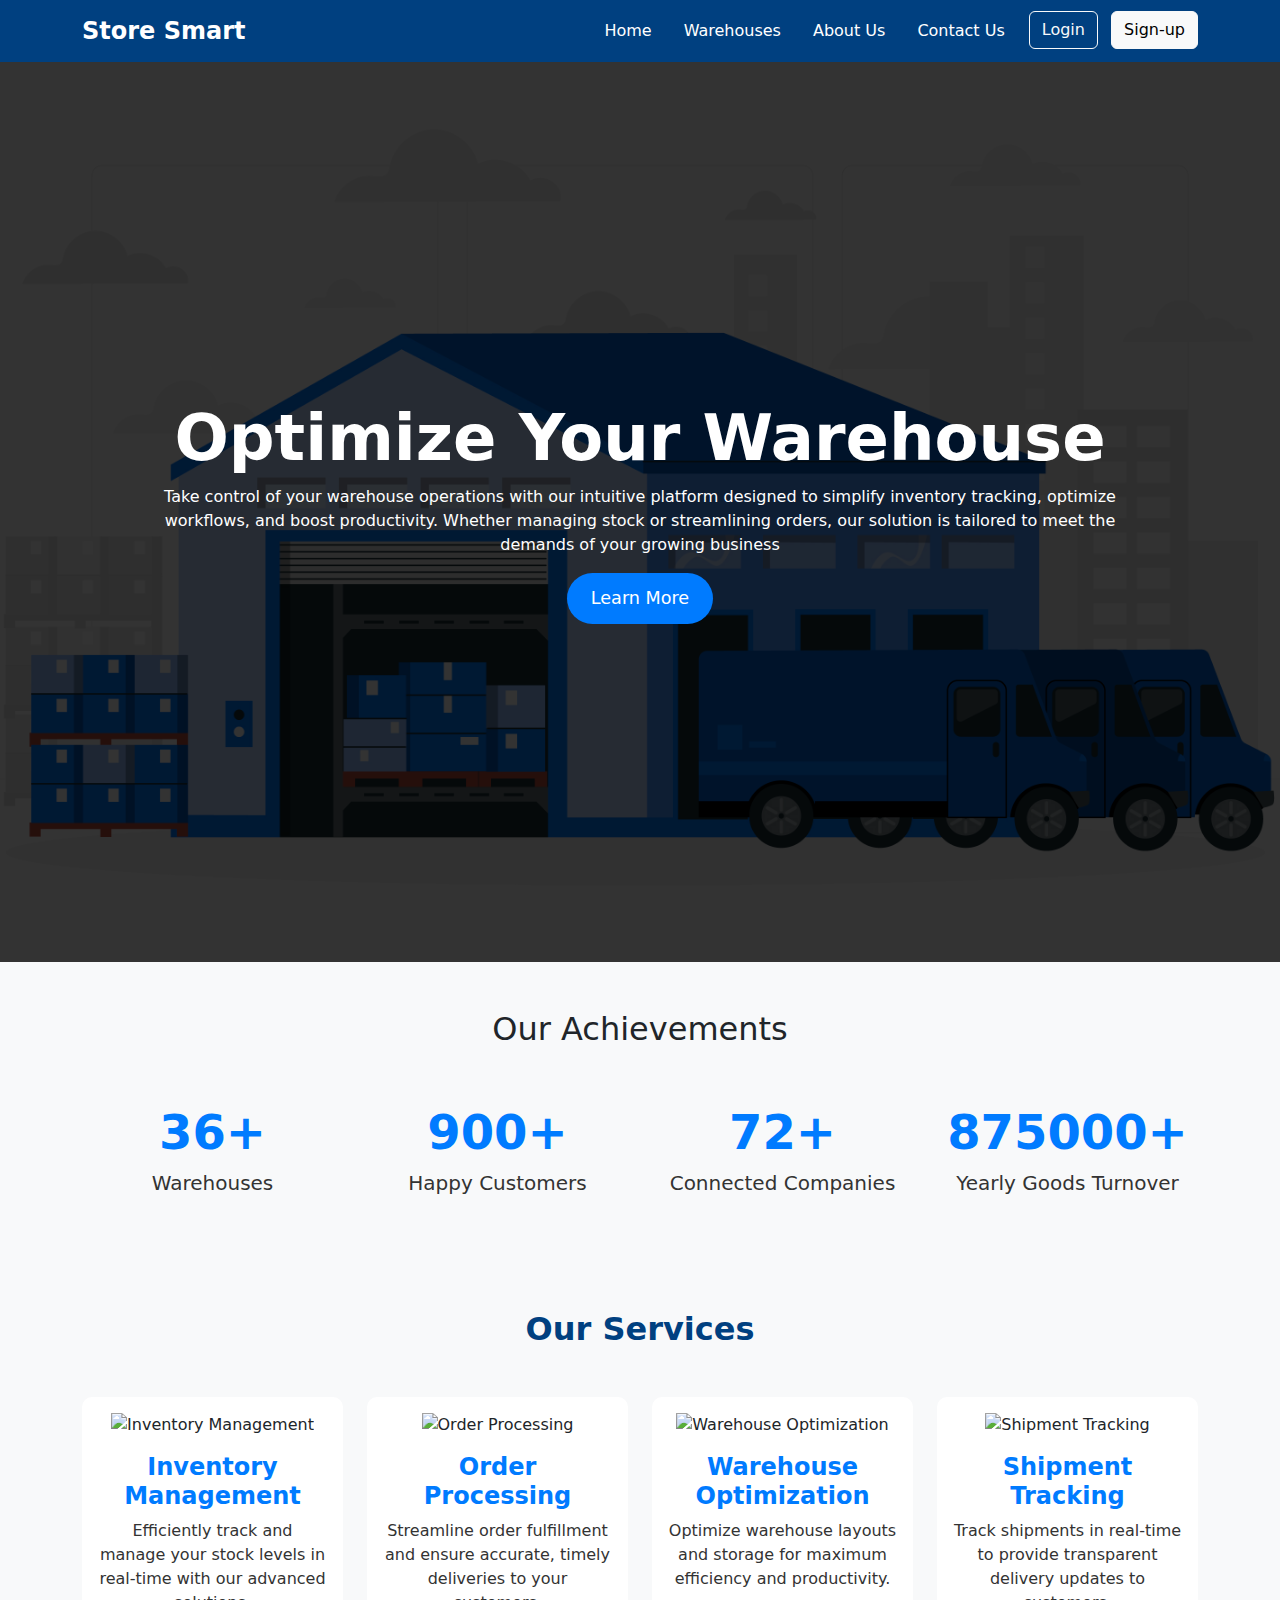
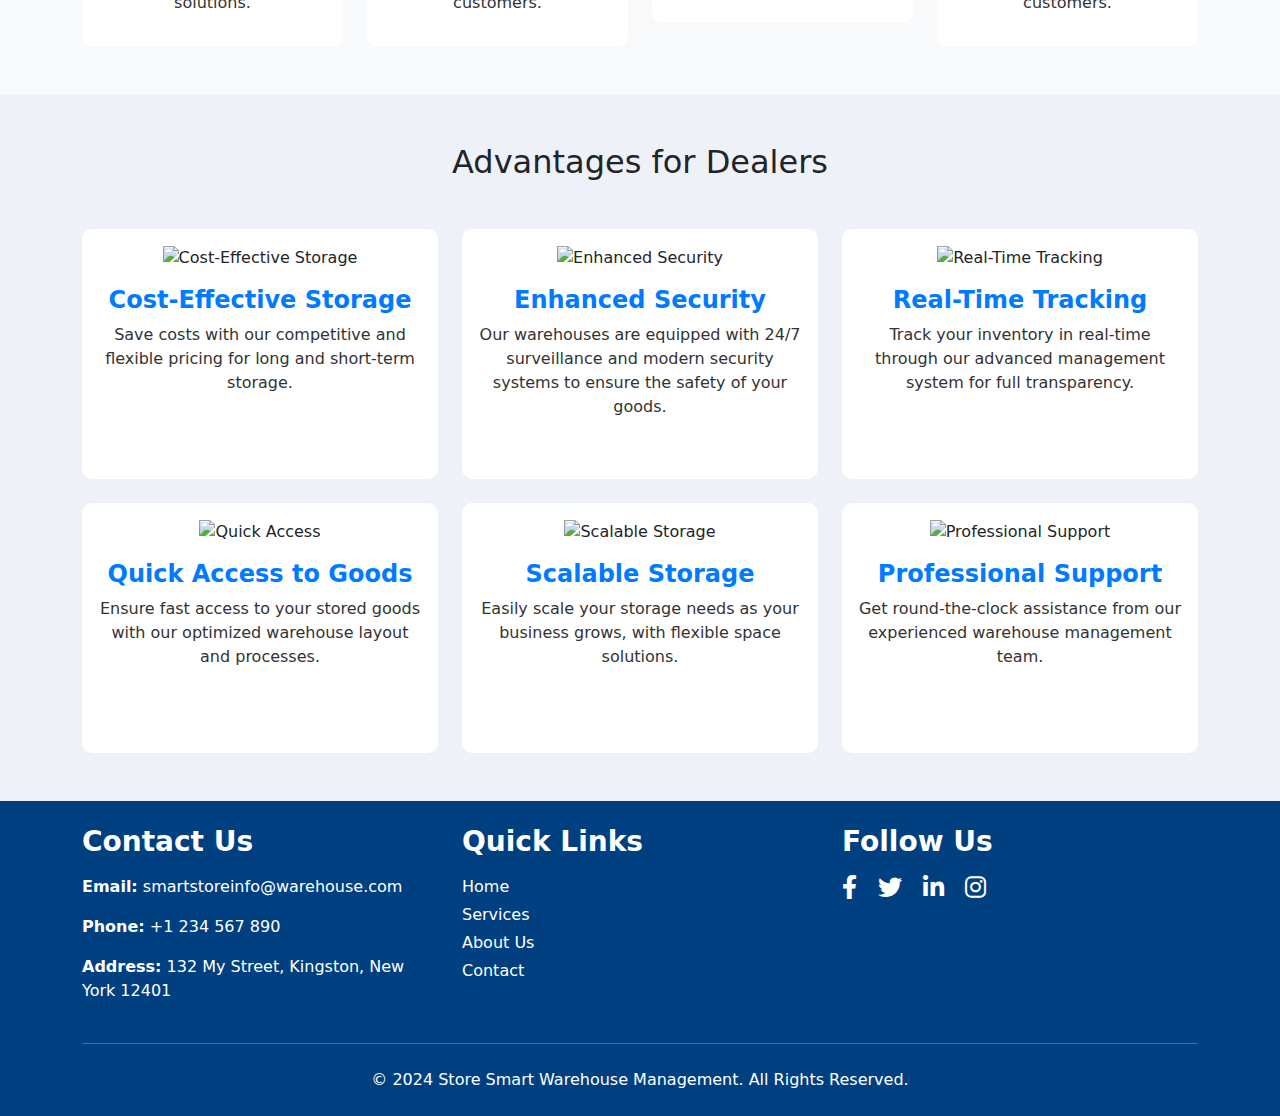
==== commit 901c58ba: "footer improved and insert comments in style.css" ====
--- a/index.html
+++ b/index.html
@@ -35,7 +35,7 @@
                     <li class="nav-item">
                         <a class="nav-link" href="contact.html">Contact Us</a>
                     </li>
-                    <li class="nav-item">
+                    <li class="nav-item my-3 my-lg-0">
                         <button class="btn btn-outline-light me-2">Login</button>
                         <button class="btn btn-light">Sign-up</button>
                     </li>
@@ -231,9 +231,18 @@
             <div class="row">
                 <div class="col-md-4">
                     <h5 class="fw-bold fs-3 mb-3">Contact Us</h5>
-                    <p><strong>Email:</strong> info@warehouse.com</p>
-                    <p><strong>Phone:</strong> +1 234 567 890</p>
-                    <p><strong>Address:</strong> 123 Warehouse St, City, Country</p>
+                    <p>
+                        <strong>Email:</strong>
+                        <a href="mailto:smartstoreinfo@warehouse.com">smartstoreinfo@warehouse.com</a>
+                    </p>
+                    <p>
+                        <strong>Phone:</strong>
+                        <a href="tel:+1234567890">+1 234 567 890</a>
+                    </p>
+                    <p>
+                        <strong>Address:</strong>
+                        132 My Street, Kingston, New York 12401
+                    </p>
                 </div>
                 <div class="col-md-4">
                     <h5 class="fw-bold fs-3 mb-3">Quick Links</h5>
@@ -246,10 +255,12 @@
                 </div>
                 <div class="col-md-4">
                     <h5 class="fw-bold fs-3 mb-3">Follow Us</h5>
-                    <a href="#" class="text-white me-3"><i class="fs-4 fab fa-facebook-f"></i></a>
-                    <a href="#" class="text-white me-3"><i class="fs-4 fab fa-twitter"></i></a>
-                    <a href="#" class="text-white me-3"><i class="fs-4 fab fa-linkedin-in"></i></a>
-                    <a href="#" class="text-white"><i class="fs-4 fab fa-instagram"></i></a>
+                    <a href="https://www.facebook.com/" class="text-white me-3"><i
+                            class="fs-4 fab fa-facebook-f"></i></a>
+                    <a href="https://x.com/" class="text-white me-3"><i class="fs-4 fab fa-twitter"></i></a>
+                    <a href="https://www.linkedin.com/" class="text-white me-3"><i
+                            class="fs-4 fab fa-linkedin-in"></i></a>
+                    <a href="https://www.instagram.com/" class="text-white"><i class="fs-4 fab fa-instagram"></i></a>
                 </div>
             </div>
             <hr class="my-4">
@@ -258,6 +269,7 @@
             </div>
         </div>
     </footer>
+
 
 
 
--- a/asset/css/style.css
+++ b/asset/css/style.css
@@ -1,346 +1,276 @@
- /* Custom CSS for Hero Section */
- .hero {
-     background: url('../images/hero-background.jpg') no-repeat center center/cover;
-     min-height: 100vh;
-     color: #fff;
-     display: flex;
-     align-items: center;
-     justify-content: center;
-     position: relative;
-     text-align: center;
- }
-
- .hero-overlay {
-     position: absolute;
-     top: 0;
-     left: 0;
-     width: 100%;
-     height: 100%;
-     background: rgba(0, 0, 0, 0.8);
-     /* Dark overlay */
- }
-
- .hero-content {
-     position: relative;
-     z-index: 2;
- }
-
-
- .hero p {
-     margin-top: 1rem;
-     max-width: 90%;
-     margin: auto;
- }
-
- /* Blue theme styles */
- .btn-custom {
-     background-color: #007bff;
-     color: #fff;
-     font-size: 1.1rem;
-     padding: 0.75rem 1.5rem;
-     border-radius: 30px;
-     margin-top: 1rem;
-     border: none;
- }
-
- .btn-custom:hover {
-     background-color: #0056b3;
- }
-
- /* Header Blue Theme */
- .navbar {
-     background-color: #004080;
-     /* Dark blue */
- }
-
- .navbar-brand {
-     color: #fff !important;
-     font-size: 1.5rem;
-     font-weight: bold;
- }
-
- .navbar-nav .nav-link {
-     color: #fff !important;
-     margin-right: 1rem;
- }
-
- .navbar-nav .nav-link:hover {
-     color: #d9d9d9 !important;
- }
-
- .navbar-toggler {
-     border-color: #fff;
- }
-
- /* Counter Section Styles */
- .counter-section {
-     padding: 3rem 0;
-     background-color: #f8f9fa;
-     text-align: center;
- }
-
- .counter {
-     font-size: 3rem;
-     font-weight: 700;
-     color: #007bff;
- }
-
- .counter-text {
-     font-size: 1.25rem;
-     font-weight: 500;
-     color: #333;
- }
-
- /* Service Section Styling */
- /* Service Section Styling */
- .services-section {
-     background-color: #f8f9fa;
-     /* Light background */
- }
-
- .services-section h2 {
-     color: #004080;
-     /* Dark blue heading color */
-     font-weight: bold;
- }
-
- /* Card Styling */
- .service-card {
-     border: none;
-     /* Remove card border */
-     border-radius: 10px;
-     /* Rounded corners */
-     transition: transform 0.3s, box-shadow 0.3s;
-     /* Smooth transition for hover effect */
- }
-
- .service-card img,
- .community-section img,
- .advantage-card img {
-     width: 80px;
-     /* Size of the icons */
- }
-
- .service-card h4 {
-     color: #007bff;
-     /* Blue color for service titles */
-     font-weight: bold;
- }
-
- .service-card p {
-     color: #333;
-     font-size: 1rem;
- }
-
- /* Hover effect */
- .service-card:hover,
- .community-section:ho {
-     transform: translateY(-10px);
-     /* Lift the card up on hover */
-     box-shadow: 0 4px 20px rgba(0, 0, 0, 0.1);
-     /* Apply shadow on hover */
- }
-
- /* Advantages Section Styling */
- .advantages-section {
-     background-color: #eef1f7;
-     /* Light background */
- }
-
- h2 {
-     color: #004080;
-     font-weight: bold;
- }
-
- /* Card Styling */
- .advantage-card {
-     border: none;
-     border-radius: 10px;
-     transition: transform 0.3s, box-shadow 0.3s;
-     display: flex;
-     flex-direction: column;
-     /* Align items vertically */
-     justify-content: space-between;
-     /* Space out items */
-     width: 100%;
-     /* Set to full width */
-     height: 250px;
-     /* Set fixed height for square shape */
- }
-
-
- .advantage-card h4 {
-     color: #007bff;
-     /* Blue color for advantage titles */
-     font-weight: bold;
- }
-
- .advantage-card p {
-     color: #333;
-     font-size: 1rem;
- }
-
- /* Hover effect for the cards */
- .advantage-card:hover {
-     transform: translateY(-10px);
-     /* Slight lift on hover */
-     box-shadow: 0 4px 20px rgba(0, 0, 0, 0.1);
-     /* Subtle shadow */
- }
-
- /* Footer Styling */
- footer {
-     background-color: #004080;
-     color: white;
- }
-
- footer a {
-     text-decoration: none;
-     color: white;
- }
-
- .no-fouc {
-     display: none;
- }
-
- .quotes {
-     /* width: 60%; */
-     margin: 24px auto;
- }
-
- /* Simple Slider */
- .white-back {
-     box-shadow: 0 2px 5px rgba(0, 0, 0, 0.2);
-     background: #004080;
- }
-
- .simple blockquote p {
-     border-top: 1px solid #ccc;
-     border-bottom: 1px solid #ccc;
-     color: #1e528e;
-     padding: 25px;
-     font-size: 1.25em;
-     font-style: italic;
-     text-align: center;
- }
-
- .simple cite {
-     font-size: 1em;
-     float: right;
-     font-style: normal;
-     color: #1e528e;
- }
-
- .simple cite a {
-     color: #2d91c2;
-     font-style: italic;
-     text-decoration: none;
-     font-size: 0.85em;
- }
-
- .simple cite a:hover {
-     color: #00b4cc;
- }
-
- /* A custom cursor to let folks know they can drag things */
-
- /* Bubble Slider */
-
- .bubble blockquote {
-     margin: 10px 10px 0;
-     background: #004080;
-     padding: 60px;
-     position: relative;
-     border: none;
-     border-radius: 8px;
-     font-size: 1.25em;
-     color: #fff;
- }
-
- .bubble blockquote:before,
- .bubble blockquote:after {
-     content: "\201C";
-     position: absolute;
-     font-size: 80px;
-     padding: 10px;
-     line-height: 1;
-     color: #fff;
- }
-
- .bubble blockquote:before {
-     top: 0;
-     left: 10px;
-     color: #004080;
- }
-
- .bubble blockquote:after {
-     content: "\201D";
-     right: 10px;
-     bottom: -0.5em;
- }
-
- .bubble div {
-     width: 0;
-     height: 0;
-     border-left: 0 solid transparent;
-     border-right: 20px solid transparent;
-     border-top: 20px solid #373737;
-     margin: 0 0 0 60px;
-     margin-bottom: 10px;
- }
-
- .bubble cite {
-     padding-left: 20px;
-     font-size: 1.25em;
-     color: #004080;
- }
-
- .partners-section img {
-     transition: all 0.3s linear;
-     border-radius: 8px;
- }
-
- .partners-section img:hover {
-     transform: translateY(-10px);
-     /* Slight lift on hover */
-     box-shadow: 0 4px 20px rgba(0, 0, 0, 0.2);
-     /* Subtle shadow */
- }
-
- .warehouses a {
-     color: #004080;
- }
-
- .warehouses .web-scroll {
-     transition: all 0.3s linear;
- }
-
- .web-scroll:hover {
-     transform: translateY(-10px);
-     /* Slight lift on hover */
-     /* Subtle shadow */
- }
-
- iconify-icon {
-     color: #004080;
-     transition: all 0.3s linear;
- }
-
-
- .contact-details li {
-     transition: all 0.3s linear;
-     border: 1px solid #004080;
-     border-radius: 50%;
- }
-
- .contact-details li:hover {
-     background-color: #004080;
- }
-
- .contact-details li:hover iconify-icon {
-     color: white;
- }
-
- .contact-details a {
-     color: #004080;
- }+/* Hero Section Styling */
+.hero {
+    background: url('../images/hero-background.jpg') no-repeat center center/cover;
+    min-height: 100vh;
+    color: #fff;
+    display: flex;
+    align-items: center;
+    justify-content: center;
+    position: relative;
+    text-align: center;
+}
+
+/* Dark overlay for the hero section */
+.hero-overlay {
+    position: absolute;
+    top: 0;
+    left: 0;
+    width: 100%;
+    height: 100%;
+    background: rgba(0, 0, 0, 0.8);
+}
+
+/* Content inside the hero section */
+.hero-content {
+    position: relative;
+    z-index: 2;
+}
+
+/* Paragraph styling inside the hero section */
+.hero p {
+    margin-top: 1rem;
+    max-width: 90%;
+    margin: auto;
+}
+
+/* Button Styling */
+.btn-custom {
+    background-color: #007bff;
+    color: #fff;
+    font-size: 1.1rem;
+    padding: 0.75rem 1.5rem;
+    border-radius: 30px;
+    margin-top: 1rem;
+    border: none;
+}
+
+/* Button hover effect */
+.btn-custom:hover {
+    background-color: #0056b3;
+}
+
+/* Header Styling */
+.navbar {
+    background-color: #004080;
+}
+
+/* Brand text in the header */
+.navbar-brand {
+    color: #fff !important;
+    font-size: 1.5rem;
+    font-weight: bold;
+}
+
+/* Navigation link styling */
+.navbar-nav .nav-link {
+    color: #fff !important;
+    margin-right: 1rem;
+}
+
+/* Navigation link hover effect */
+.navbar-nav .nav-link:hover {
+    color: #d9d9d9 !important;
+}
+
+/* Counter Section Styling */
+.counter-section {
+    padding: 3rem 0;
+    background-color: #f8f9fa;
+    text-align: center;
+}
+
+/* Counter number styling */
+.counter {
+    font-size: 3rem;
+    font-weight: 700;
+    color: #007bff;
+}
+
+/* Text below the counter */
+.counter-text {
+    font-size: 1.25rem;
+    font-weight: 500;
+    color: #333;
+}
+
+/* Services Section Styling */
+.services-section {
+    background-color: #f8f9fa;
+}
+
+/* Services heading styling */
+.services-section h2 {
+    color: #004080;
+    font-weight: bold;
+}
+
+/* Service card styling */
+.service-card {
+    border: none;
+    border-radius: 10px;
+    transition: transform 0.3s, box-shadow 0.3s;
+}
+
+/* Icons inside service cards */
+.service-card img {
+    width: 80px;
+}
+
+/* Service card title */
+.service-card h4 {
+    color: #007bff;
+    font-weight: bold;
+}
+
+/* Service card text */
+.service-card p {
+    color: #333;
+    font-size: 1rem;
+}
+
+/* Service card hover effect */
+.service-card:hover {
+    transform: translateY(-10px);
+    box-shadow: 0 4px 20px rgba(0, 0, 0, 0.1);
+}
+
+/* Advantages Section Styling */
+.advantages-section {
+    background-color: #eef1f7;
+}
+
+/* Advantage card styling */
+.advantage-card {
+    border: none;
+    border-radius: 10px;
+    transition: transform 0.3s, box-shadow 0.3s;
+    display: flex;
+    flex-direction: column;
+    justify-content: space-between;
+    width: 100%;
+    height: 250px;
+}
+
+/* Advantage card title */
+.advantage-card h4 {
+    color: #007bff;
+    font-weight: bold;
+}
+
+/* Advantage card text */
+.advantage-card p {
+    color: #333;
+    font-size: 1rem;
+}
+
+/* Advantage card hover effect */
+.advantage-card:hover {
+    transform: translateY(-10px);
+    box-shadow: 0 4px 20px rgba(0, 0, 0, 0.1);
+}
+
+/* Footer Styling */
+footer {
+    background-color: #004080;
+    color: white;
+}
+
+/* Footer links */
+footer a {
+    text-decoration: none;
+    color: white;
+}
+
+/* Slider quote styling */
+.simple blockquote p {
+    border-top: 1px solid #ccc;
+    border-bottom: 1px solid #ccc;
+    color: #1e528e;
+    padding: 25px;
+    font-size: 1.25em;
+    font-style: italic;
+    text-align: center;
+}
+
+/* Slider cite styling */
+.simple cite {
+    font-size: 1em;
+    float: right;
+    font-style: normal;
+    color: #1e528e;
+}
+
+/* Slider cite link styling */
+.simple cite a {
+    color: #2d91c2;
+    font-style: italic;
+    text-decoration: none;
+    font-size: 0.85em;
+}
+
+.simple cite a:hover {
+    color: #00b4cc;
+}
+
+/* Bubble Slider Styling */
+.bubble blockquote {
+    margin: 10px 10px 0;
+    background: #004080;
+    padding: 60px;
+    position: relative;
+    border: none;
+    border-radius: 8px;
+    font-size: 1.25em;
+    color: #fff;
+}
+
+/* Bubble citation text */
+.bubble cite {
+    padding-left: 20px;
+    font-size: 1.25em;
+    color: #004080;
+}
+
+/* Partners section image hover effect */
+.partners-section img:hover {
+    transform: translateY(-10px);
+    box-shadow: 0 4px 20px rgba(0, 0, 0, 0.2);
+}
+
+/* Warehouse section link color */
+.warehouses a {
+    color: #004080;
+}
+
+/* Warehouse web scroll hover effect */
+.web-scroll:hover {
+    transform: translateY(-10px);
+}
+
+/* Icon color and hover effect */
+iconify-icon {
+    color: #004080;
+    transition: all 0.3s linear;
+}
+
+/* Contact details list styling */
+.contact-details li {
+    transition: all 0.3s linear;
+    border: 1px solid #004080;
+    border-radius: 50%;
+}
+
+/* Contact details hover effect */
+.contact-details li:hover {
+    background-color: #004080;
+}
+
+/* Contact details icon hover effect */
+.contact-details li:hover iconify-icon {
+    color: white;
+}
+
+/* Contact details link color */
+.contact-details a {
+    color: #004080;
+}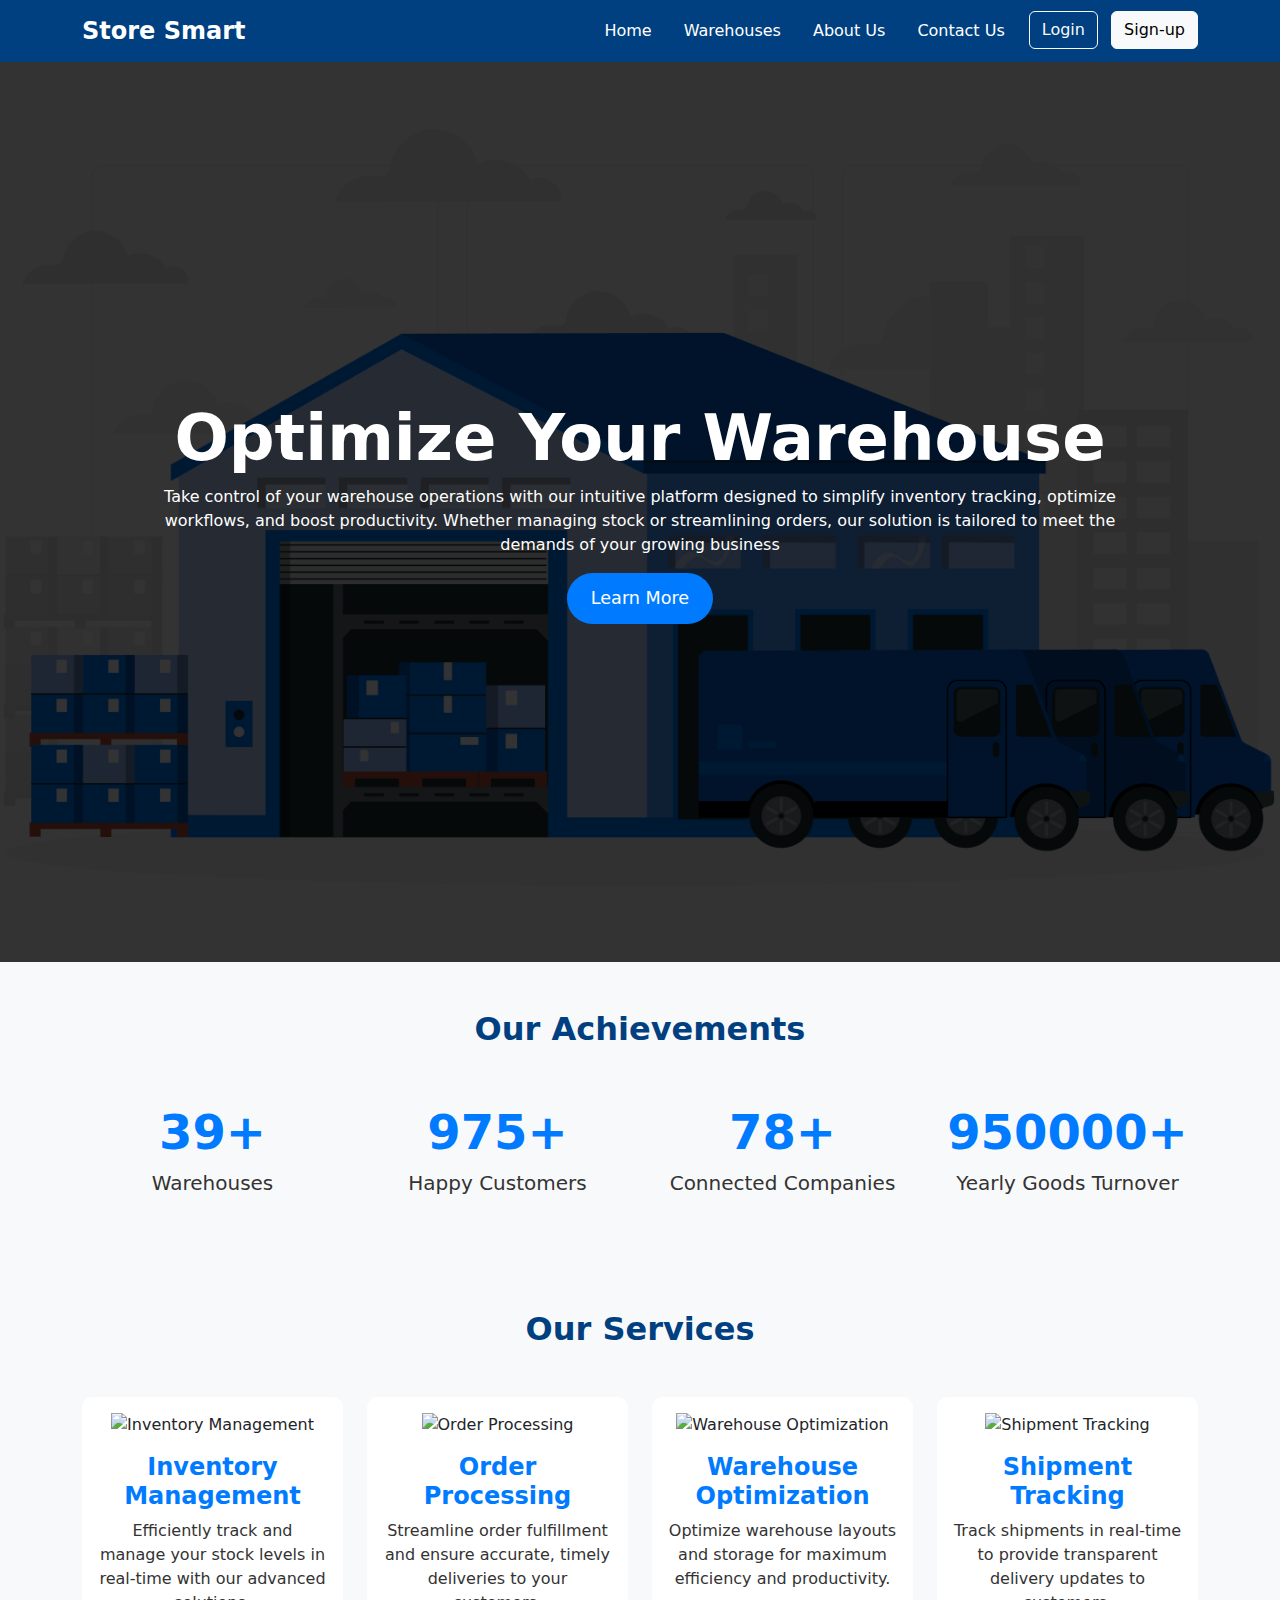
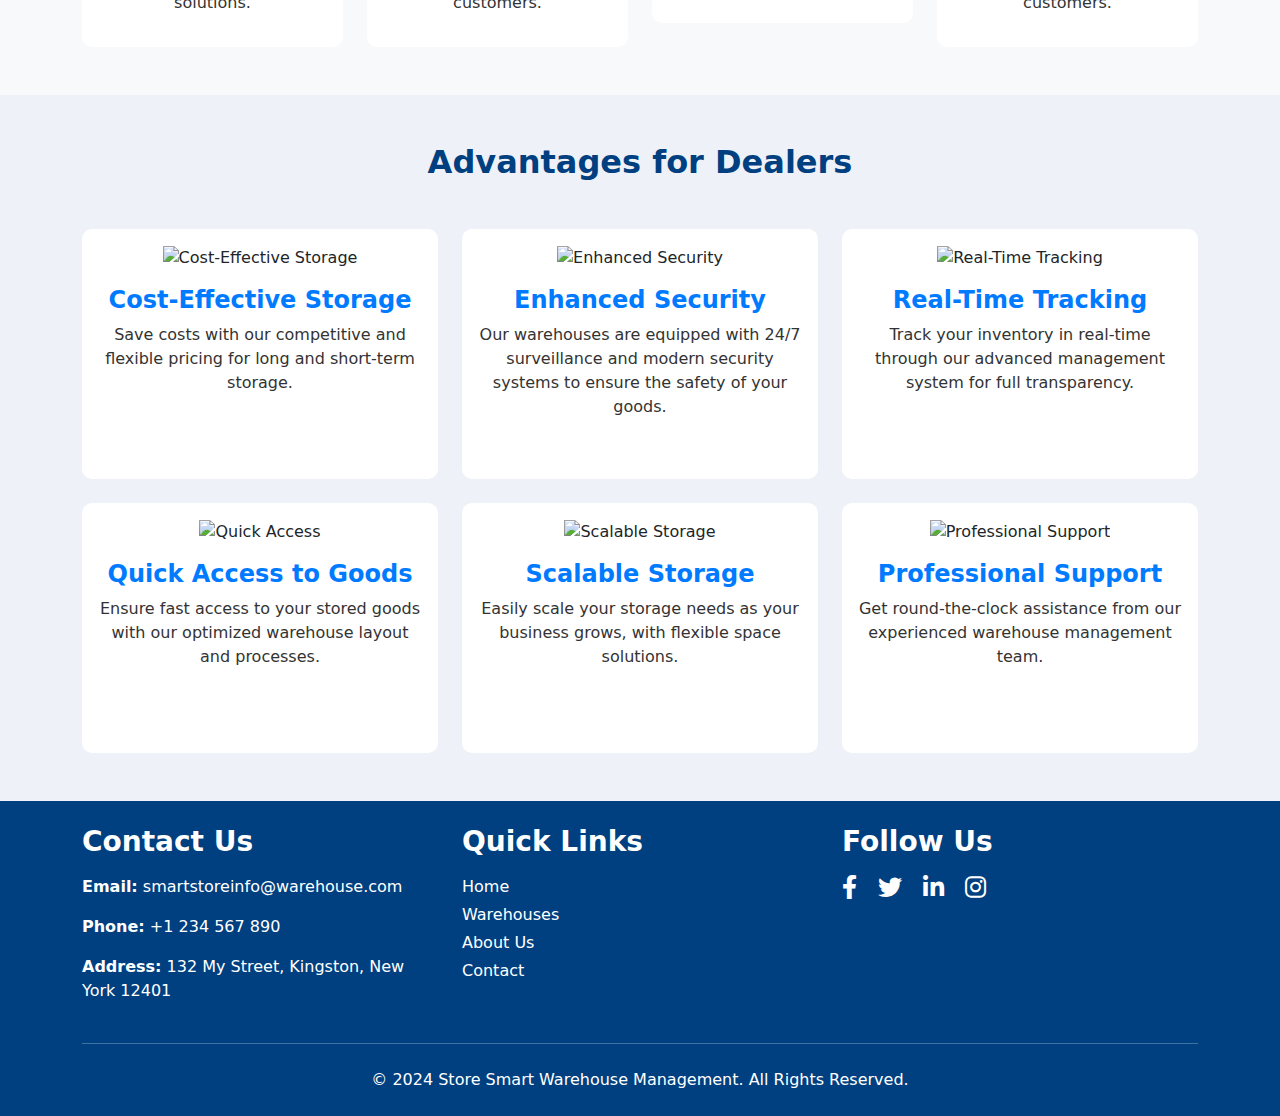
==== commit c9e83ed9: "update footer anchor links" ====
--- a/index.html
+++ b/index.html
@@ -248,19 +248,25 @@
                     <h5 class="fw-bold fs-3 mb-3">Quick Links</h5>
                     <ul class="list-unstyled">
                         <li class="mb-1"><a href="index.html" class="text-white">Home</a></li>
-                        <li class="mb-1"><a href="services.html" class="text-white">Services</a></li>
+                        <li class="mb-1"><a href="warehouse.html" class="text-white">Warehouses</a></li>
                         <li class="mb-1"><a href="about.html" class="text-white">About Us</a></li>
                         <li class="mb-1"><a href="contact.html" class="text-white">Contact</a></li>
                     </ul>
                 </div>
                 <div class="col-md-4">
                     <h5 class="fw-bold fs-3 mb-3">Follow Us</h5>
-                    <a href="https://www.facebook.com/" class="text-white me-3"><i
-                            class="fs-4 fab fa-facebook-f"></i></a>
-                    <a href="https://x.com/" class="text-white me-3"><i class="fs-4 fab fa-twitter"></i></a>
-                    <a href="https://www.linkedin.com/" class="text-white me-3"><i
-                            class="fs-4 fab fa-linkedin-in"></i></a>
-                    <a href="https://www.instagram.com/" class="text-white"><i class="fs-4 fab fa-instagram"></i></a>
+                    <a href="https://www.facebook.com/" class="text-white me-3" target="_blank">
+                        <i class="fs-4 fab fa-facebook-f"></i>
+                    </a>
+                    <a href="https://x.com/" class="text-white me-3" target="_blank">
+                        <i class="fs-4 fab fa-twitter"></i>
+                    </a>
+                    <a href="https://www.linkedin.com/" class="text-white me-3" target="_blank">
+                        <i class="fs-4 fab fa-linkedin-in"></i>
+                    </a>
+                    <a href="https://www.instagram.com/" class="text-white" target="_blank">
+                        <i class="fs-4 fab fa-instagram"></i>
+                    </a>
                 </div>
             </div>
             <hr class="my-4">
--- a/asset/css/style.css
+++ b/asset/css/style.css
@@ -1,276 +1,310 @@
-/* Hero Section Styling */
-.hero {
-    background: url('../images/hero-background.jpg') no-repeat center center/cover;
-    min-height: 100vh;
-    color: #fff;
-    display: flex;
-    align-items: center;
-    justify-content: center;
-    position: relative;
-    text-align: center;
-}
-
-/* Dark overlay for the hero section */
-.hero-overlay {
-    position: absolute;
-    top: 0;
-    left: 0;
-    width: 100%;
-    height: 100%;
-    background: rgba(0, 0, 0, 0.8);
-}
-
-/* Content inside the hero section */
-.hero-content {
-    position: relative;
-    z-index: 2;
-}
-
-/* Paragraph styling inside the hero section */
-.hero p {
-    margin-top: 1rem;
-    max-width: 90%;
-    margin: auto;
-}
-
-/* Button Styling */
-.btn-custom {
-    background-color: #007bff;
-    color: #fff;
-    font-size: 1.1rem;
-    padding: 0.75rem 1.5rem;
-    border-radius: 30px;
-    margin-top: 1rem;
-    border: none;
-}
-
-/* Button hover effect */
-.btn-custom:hover {
-    background-color: #0056b3;
-}
-
-/* Header Styling */
-.navbar {
-    background-color: #004080;
-}
-
-/* Brand text in the header */
-.navbar-brand {
-    color: #fff !important;
-    font-size: 1.5rem;
-    font-weight: bold;
-}
-
-/* Navigation link styling */
-.navbar-nav .nav-link {
-    color: #fff !important;
-    margin-right: 1rem;
-}
-
-/* Navigation link hover effect */
-.navbar-nav .nav-link:hover {
-    color: #d9d9d9 !important;
-}
-
-/* Counter Section Styling */
-.counter-section {
-    padding: 3rem 0;
-    background-color: #f8f9fa;
-    text-align: center;
-}
-
-/* Counter number styling */
-.counter {
-    font-size: 3rem;
-    font-weight: 700;
-    color: #007bff;
-}
-
-/* Text below the counter */
-.counter-text {
-    font-size: 1.25rem;
-    font-weight: 500;
-    color: #333;
-}
-
-/* Services Section Styling */
-.services-section {
-    background-color: #f8f9fa;
-}
-
-/* Services heading styling */
-.services-section h2 {
-    color: #004080;
-    font-weight: bold;
-}
-
-/* Service card styling */
-.service-card {
-    border: none;
-    border-radius: 10px;
-    transition: transform 0.3s, box-shadow 0.3s;
-}
-
-/* Icons inside service cards */
-.service-card img {
-    width: 80px;
-}
-
-/* Service card title */
-.service-card h4 {
-    color: #007bff;
-    font-weight: bold;
-}
-
-/* Service card text */
-.service-card p {
-    color: #333;
-    font-size: 1rem;
-}
-
-/* Service card hover effect */
-.service-card:hover {
-    transform: translateY(-10px);
-    box-shadow: 0 4px 20px rgba(0, 0, 0, 0.1);
-}
-
-/* Advantages Section Styling */
-.advantages-section {
-    background-color: #eef1f7;
-}
-
-/* Advantage card styling */
-.advantage-card {
-    border: none;
-    border-radius: 10px;
-    transition: transform 0.3s, box-shadow 0.3s;
-    display: flex;
-    flex-direction: column;
-    justify-content: space-between;
-    width: 100%;
-    height: 250px;
-}
-
-/* Advantage card title */
-.advantage-card h4 {
-    color: #007bff;
-    font-weight: bold;
-}
-
-/* Advantage card text */
-.advantage-card p {
-    color: #333;
-    font-size: 1rem;
-}
-
-/* Advantage card hover effect */
-.advantage-card:hover {
-    transform: translateY(-10px);
-    box-shadow: 0 4px 20px rgba(0, 0, 0, 0.1);
-}
-
-/* Footer Styling */
-footer {
-    background-color: #004080;
-    color: white;
-}
-
-/* Footer links */
-footer a {
-    text-decoration: none;
-    color: white;
-}
-
-/* Slider quote styling */
-.simple blockquote p {
-    border-top: 1px solid #ccc;
-    border-bottom: 1px solid #ccc;
-    color: #1e528e;
-    padding: 25px;
-    font-size: 1.25em;
-    font-style: italic;
-    text-align: center;
-}
-
-/* Slider cite styling */
-.simple cite {
-    font-size: 1em;
-    float: right;
-    font-style: normal;
-    color: #1e528e;
-}
-
-/* Slider cite link styling */
-.simple cite a {
-    color: #2d91c2;
-    font-style: italic;
-    text-decoration: none;
-    font-size: 0.85em;
-}
-
-.simple cite a:hover {
-    color: #00b4cc;
-}
-
-/* Bubble Slider Styling */
-.bubble blockquote {
-    margin: 10px 10px 0;
-    background: #004080;
-    padding: 60px;
-    position: relative;
-    border: none;
-    border-radius: 8px;
-    font-size: 1.25em;
-    color: #fff;
-}
-
-/* Bubble citation text */
-.bubble cite {
-    padding-left: 20px;
-    font-size: 1.25em;
-    color: #004080;
-}
-
-/* Partners section image hover effect */
-.partners-section img:hover {
-    transform: translateY(-10px);
-    box-shadow: 0 4px 20px rgba(0, 0, 0, 0.2);
-}
-
-/* Warehouse section link color */
-.warehouses a {
-    color: #004080;
-}
-
-/* Warehouse web scroll hover effect */
-.web-scroll:hover {
-    transform: translateY(-10px);
-}
-
-/* Icon color and hover effect */
-iconify-icon {
-    color: #004080;
-    transition: all 0.3s linear;
-}
-
-/* Contact details list styling */
-.contact-details li {
-    transition: all 0.3s linear;
-    border: 1px solid #004080;
-    border-radius: 50%;
-}
-
-/* Contact details hover effect */
-.contact-details li:hover {
-    background-color: #004080;
-}
-
-/* Contact details icon hover effect */
-.contact-details li:hover iconify-icon {
-    color: white;
-}
-
-/* Contact details link color */
-.contact-details a {
-    color: #004080;
-}+ /* Custom CSS for Hero Section */
+ .hero {
+     background: url('../images/hero-background.jpg') no-repeat center center/cover;
+     min-height: 100vh;
+     color: #fff;
+     display: flex;
+     align-items: center;
+     justify-content: center;
+     position: relative;
+     text-align: center;
+ }
+
+ .hero-overlay {
+     position: absolute;
+     top: 0;
+     left: 0;
+     width: 100%;
+     height: 100%;
+     background: rgba(0, 0, 0, 0.8);
+ }
+
+ .hero-content {
+     position: relative;
+     z-index: 2;
+ }
+
+ .hero p {
+     margin-top: 1rem;
+     max-width: 90%;
+     margin: auto;
+ }
+
+ .btn-custom {
+     background-color: #007bff;
+     color: #fff;
+     font-size: 1.1rem;
+     padding: 0.75rem 1.5rem;
+     border-radius: 30px;
+     margin-top: 1rem;
+     border: none;
+ }
+
+ .btn-custom:hover {
+     background-color: #0056b3;
+ }
+
+ .navbar {
+     background-color: #004080;
+ }
+
+ .navbar-brand {
+     color: #fff !important;
+     font-size: 1.5rem;
+     font-weight: bold;
+ }
+
+ .navbar-nav .nav-link {
+     color: #fff !important;
+     margin-right: 1rem;
+ }
+
+ .navbar-nav .nav-link:hover {
+     color: #d9d9d9 !important;
+ }
+
+ .navbar-toggler {
+     border-color: #fff;
+ }
+
+ /* Counter Section Styles */
+ .counter-section {
+     padding: 3rem 0;
+     background-color: #f8f9fa;
+     text-align: center;
+ }
+
+ .counter {
+     font-size: 3rem;
+     font-weight: 700;
+     color: #007bff;
+ }
+
+ .counter-text {
+     font-size: 1.25rem;
+     font-weight: 500;
+     color: #333;
+ }
+
+ /* Service Section Styling */
+ .services-section {
+     background-color: #f8f9fa;
+ }
+
+ .services-section h2 {
+     color: #004080;
+     font-weight: bold;
+ }
+
+ /* Card Styling */
+ .service-card {
+     border: none;
+     border-radius: 10px;
+     transition: transform 0.3s, box-shadow 0.3s;
+ }
+
+ .service-card img,
+ .community-section img,
+ .advantage-card img {
+     width: 80px;
+ }
+
+ .service-card h4 {
+     color: #007bff;
+     font-weight: bold;
+ }
+
+ .service-card p {
+     color: #333;
+     font-size: 1rem;
+ }
+
+ .service-card:hover,
+ .community-section:ho {
+     transform: translateY(-10px);
+     box-shadow: 0 4px 20px rgba(0, 0, 0, 0.1);
+ }
+
+ .advantages-section {
+     background-color: #eef1f7;
+ }
+
+ h2 {
+     color: #004080;
+     font-weight: bold;
+ }
+
+ .advantage-card {
+     border: none;
+     border-radius: 10px;
+     transition: transform 0.3s, box-shadow 0.3s;
+     display: flex;
+     flex-direction: column;
+     justify-content: space-between;
+     width: 100%;
+     height: 250px;
+ }
+
+
+ .advantage-card h4 {
+     color: #007bff;
+     font-weight: bold;
+ }
+
+ .advantage-card p {
+     color: #333;
+     font-size: 1rem;
+ }
+
+ .advantage-card:hover {
+     transform: translateY(-10px);
+     box-shadow: 0 4px 20px rgba(0, 0, 0, 0.1);
+ }
+
+ footer {
+     background-color: #004080;
+     color: white;
+ }
+
+ footer a {
+     text-decoration: none;
+     color: white;
+ }
+
+ .no-fouc {
+     display: none;
+ }
+
+ .quotes {
+     margin: 24px auto;
+ }
+
+ .white-back {
+     box-shadow: 0 2px 5px rgba(0, 0, 0, 0.2);
+     background: #004080;
+ }
+
+ .simple blockquote p {
+     border-top: 1px solid #ccc;
+     border-bottom: 1px solid #ccc;
+     color: #1e528e;
+     padding: 25px;
+     font-size: 1.25em;
+     font-style: italic;
+     text-align: center;
+ }
+
+ .simple cite {
+     font-size: 1em;
+     float: right;
+     font-style: normal;
+     color: #1e528e;
+ }
+
+ .simple cite a {
+     color: #2d91c2;
+     font-style: italic;
+     text-decoration: none;
+     font-size: 0.85em;
+ }
+
+ .simple cite a:hover {
+     color: #00b4cc;
+ }
+
+
+ /* Bubble Slider */
+ .bubble blockquote {
+     margin: 10px 10px 0;
+     background: #004080;
+     padding: 60px;
+     position: relative;
+     border: none;
+     border-radius: 8px;
+     font-size: 1.25em;
+     color: #fff;
+ }
+
+ .bubble blockquote:before,
+ .bubble blockquote:after {
+     content: "\201C";
+     position: absolute;
+     font-size: 80px;
+     padding: 10px;
+     line-height: 1;
+     color: #fff;
+ }
+
+ .bubble blockquote:before {
+     top: 0;
+     left: 10px;
+     color: #004080;
+ }
+
+ .bubble blockquote:after {
+     content: "\201D";
+     right: 10px;
+     bottom: -0.5em;
+ }
+
+ .bubble div {
+     width: 0;
+     height: 0;
+     border-left: 0 solid transparent;
+     border-right: 20px solid transparent;
+     border-top: 20px solid #373737;
+     margin: 0 0 0 60px;
+     margin-bottom: 10px;
+ }
+
+ .bubble cite {
+     padding-left: 20px;
+     font-size: 1.25em;
+     color: #004080;
+ }
+
+ .partners-section img {
+     transition: all 0.3s linear;
+     border-radius: 8px;
+ }
+
+ .partners-section img:hover {
+     transform: translateY(-10px);
+     box-shadow: 0 4px 20px rgba(0, 0, 0, 0.2);
+ }
+
+ .warehouses a {
+     color: #004080;
+ }
+
+ .warehouses .web-scroll {
+     transition: all 0.3s linear;
+ }
+
+ .web-scroll:hover {
+     transform: translateY(-10px);
+ }
+
+ iconify-icon {
+     color: #004080;
+     transition: all 0.3s linear;
+ }
+
+
+ .contact-details li {
+     transition: all 0.3s linear;
+     border: 1px solid #004080;
+     border-radius: 50%;
+ }
+
+ .contact-details li:hover {
+     background-color: #004080;
+ }
+
+ .contact-details li:hover iconify-icon {
+     color: white;
+ }
+
+ .contact-details a {
+     color: #004080;
+ }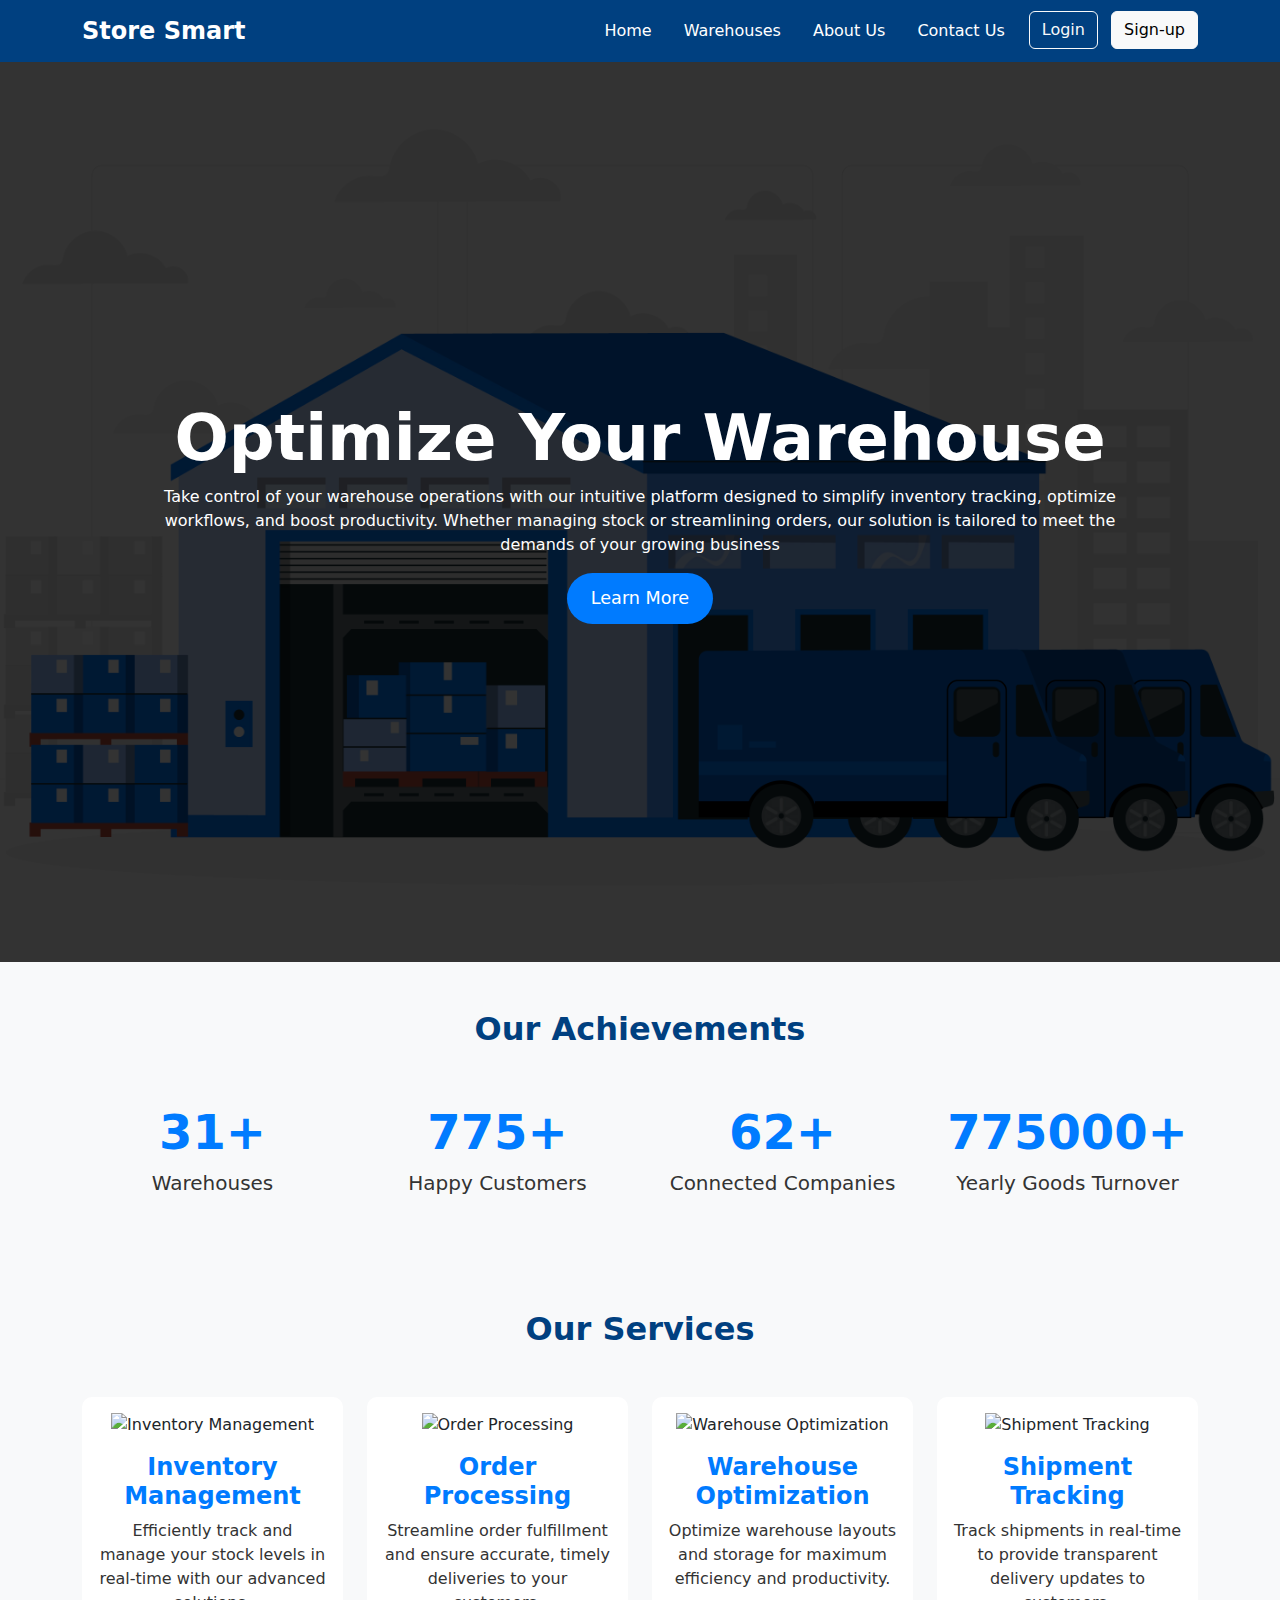
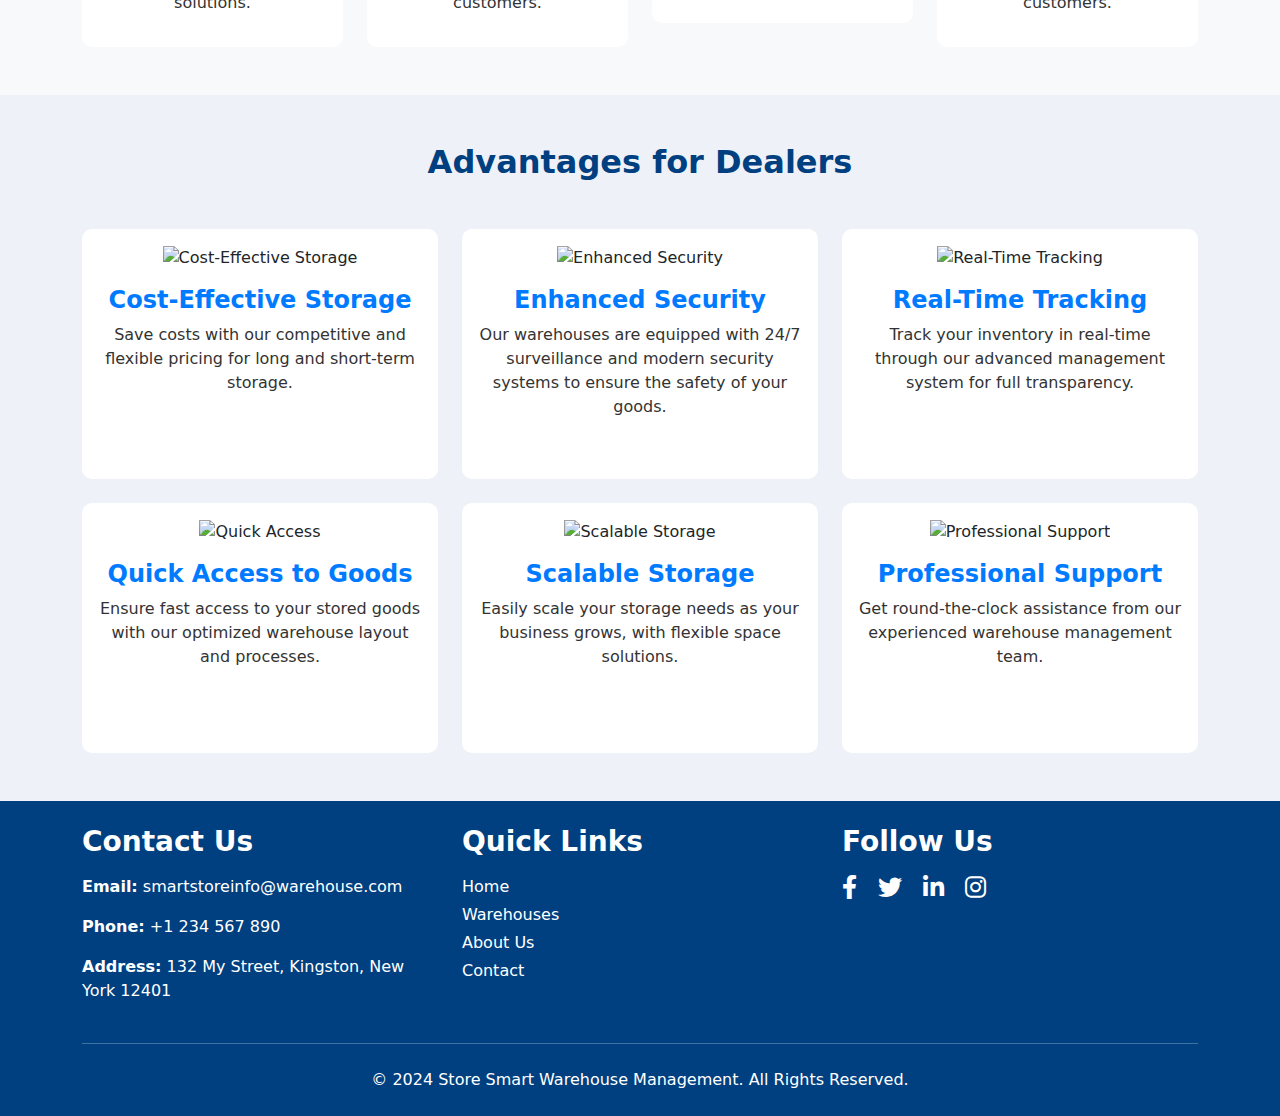
==== commit 9d095553: "responsive bug solve" ====
--- a/index.html
+++ b/index.html
@@ -95,7 +95,7 @@
             <h2 class="text-center mb-5">Our Services</h2> <!-- Section Heading -->
             <div class="row">
                 <!-- Inventory Management Card -->
-                <div class="col-md-3">
+                <div class="col-md-6 col-lg-3">
                     <div class="card service-card text-center">
                         <div class="card-body">
                             <img src="https://img.icons8.com/ios-filled/100/007bff/warehouse-1.png"
@@ -107,7 +107,7 @@
                     </div>
                 </div>
                 <!-- Order Processing Card -->
-                <div class="col-md-3">
+                <div class="col-md-6 col-lg-3">
                     <div class="card service-card text-center">
                         <div class="card-body">
                             <img src="https://img.icons8.com/ios-filled/100/007bff/checkout.png" alt="Order Processing">
@@ -118,7 +118,7 @@
                     </div>
                 </div>
                 <!-- Warehouse Optimization Card -->
-                <div class="col-md-3">
+                <div class="col-md-6 col-lg-3">
                     <div class="card service-card text-center">
                         <div class="card-body">
                             <img src="https://img.icons8.com/ios-filled/100/007bff/fork-lift.png"
@@ -129,7 +129,7 @@
                     </div>
                 </div>
                 <!-- Shipment Tracking Card -->
-                <div class="col-md-3">
+                <div class="col-md-6 col-lg-3">
                     <div class="card service-card text-center">
                         <div class="card-body">
                             <img src="https://img.icons8.com/ios-filled/100/007bff/delivery.png"
--- a/asset/css/style.css
+++ b/asset/css/style.css
@@ -307,4 +307,56 @@
 
  .contact-details a {
      color: #004080;
+ }
+
+
+ /* Media query for tablets (768px - 1024px) */
+ @media (min-width: 768px) and (max-width: 1024px) {
+     .hero {
+         padding: 100px 20px;
+         text-align: center;
+     }
+
+     .hero h1 {
+         font-size: 2.5rem;
+         /* Adjust font size */
+     }
+
+     .hero p {
+         font-size: 1rem;
+         /* Adjust font size */
+     }
+
+     .hero-content {
+         padding: 0 15px;
+     }
+
+     /* Counter section: Align counters properly for tablets */
+     .counter-section .counter {
+         font-size: 3rem;
+     }
+
+     .counter-section .counter-text {
+         font-size: 1rem;
+     }
+
+     /* Adjust card layout for better spacing on tablet screens */
+     .services-section .service-card,
+     .advantages-section .advantage-card {
+         margin-bottom: 20px;
+         /* Add space between cards */
+     }
+
+     /* Footer adjustments for better readability on tablet */
+     footer h5 {
+         font-size: 1.25rem;
+     }
+
+     footer a {
+         font-size: 1rem;
+     }
+
+     footer p {
+         font-size: 0.9rem;
+     }
  }